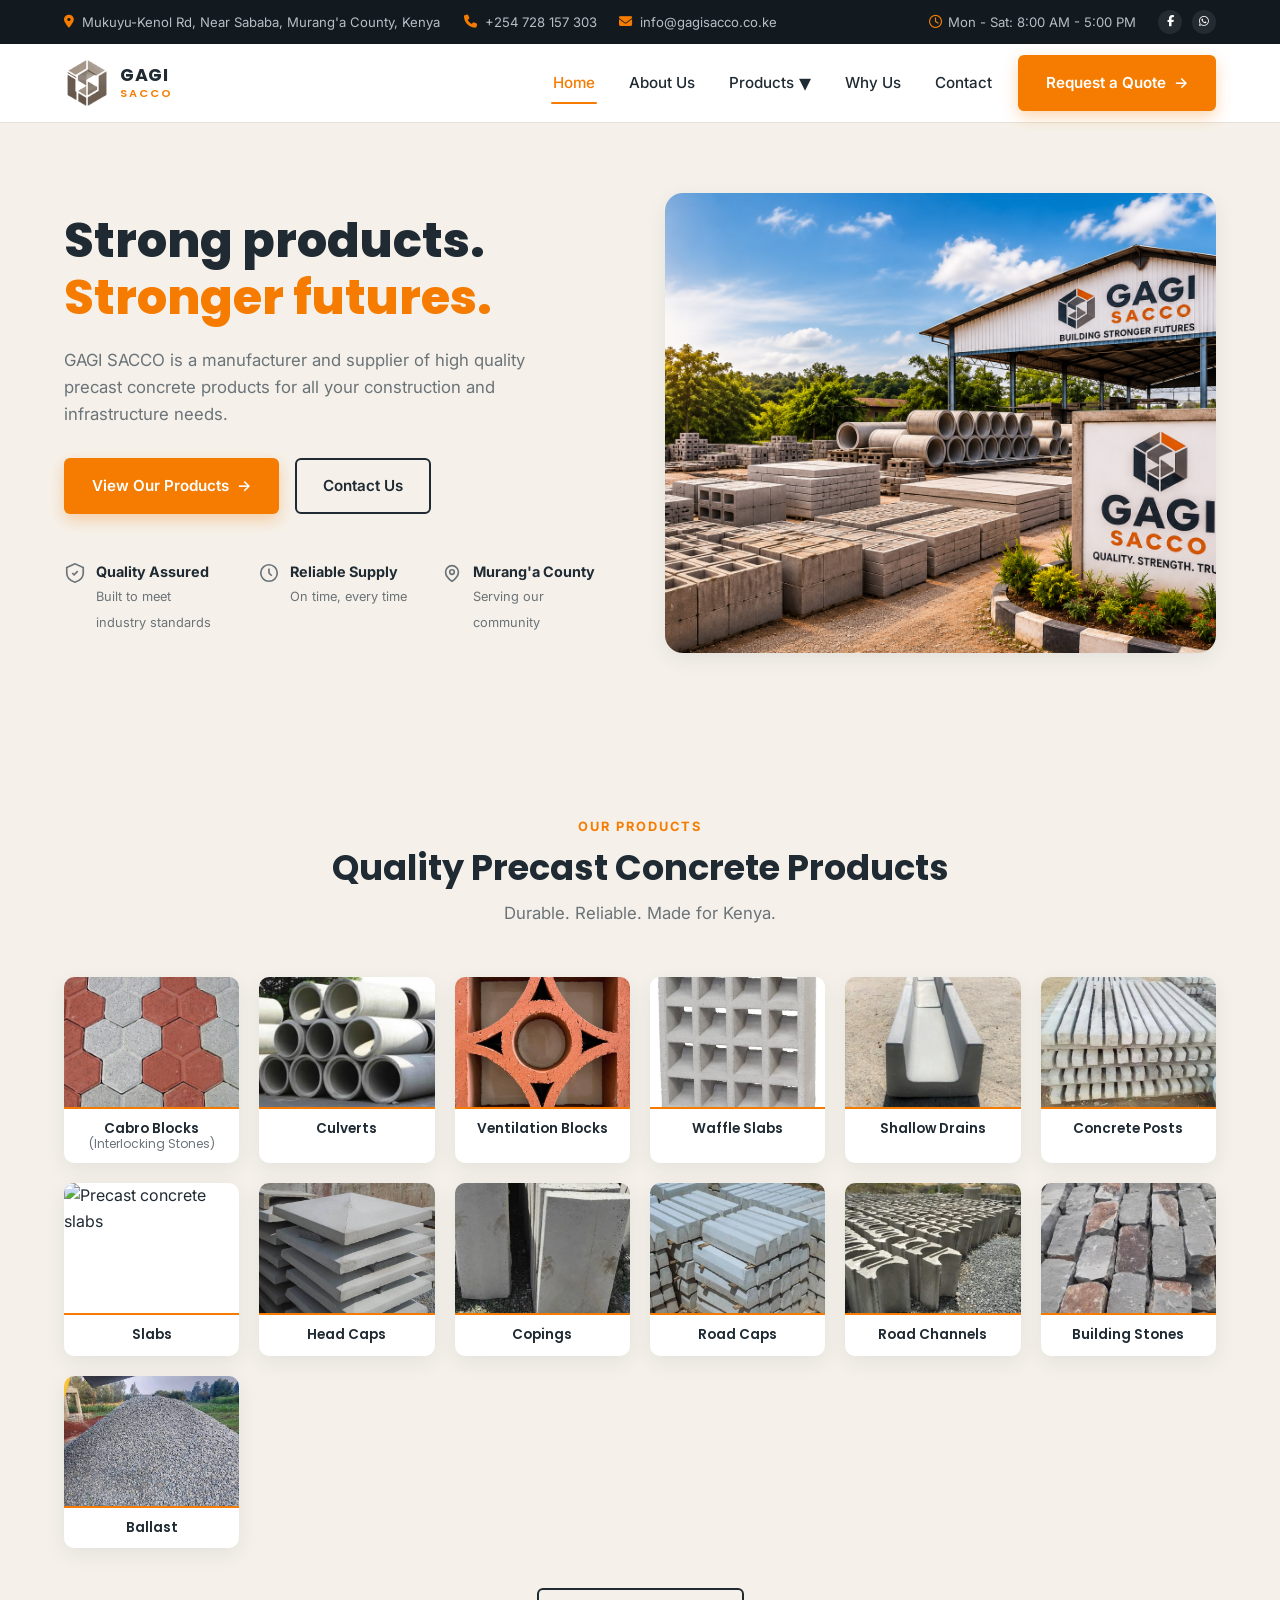
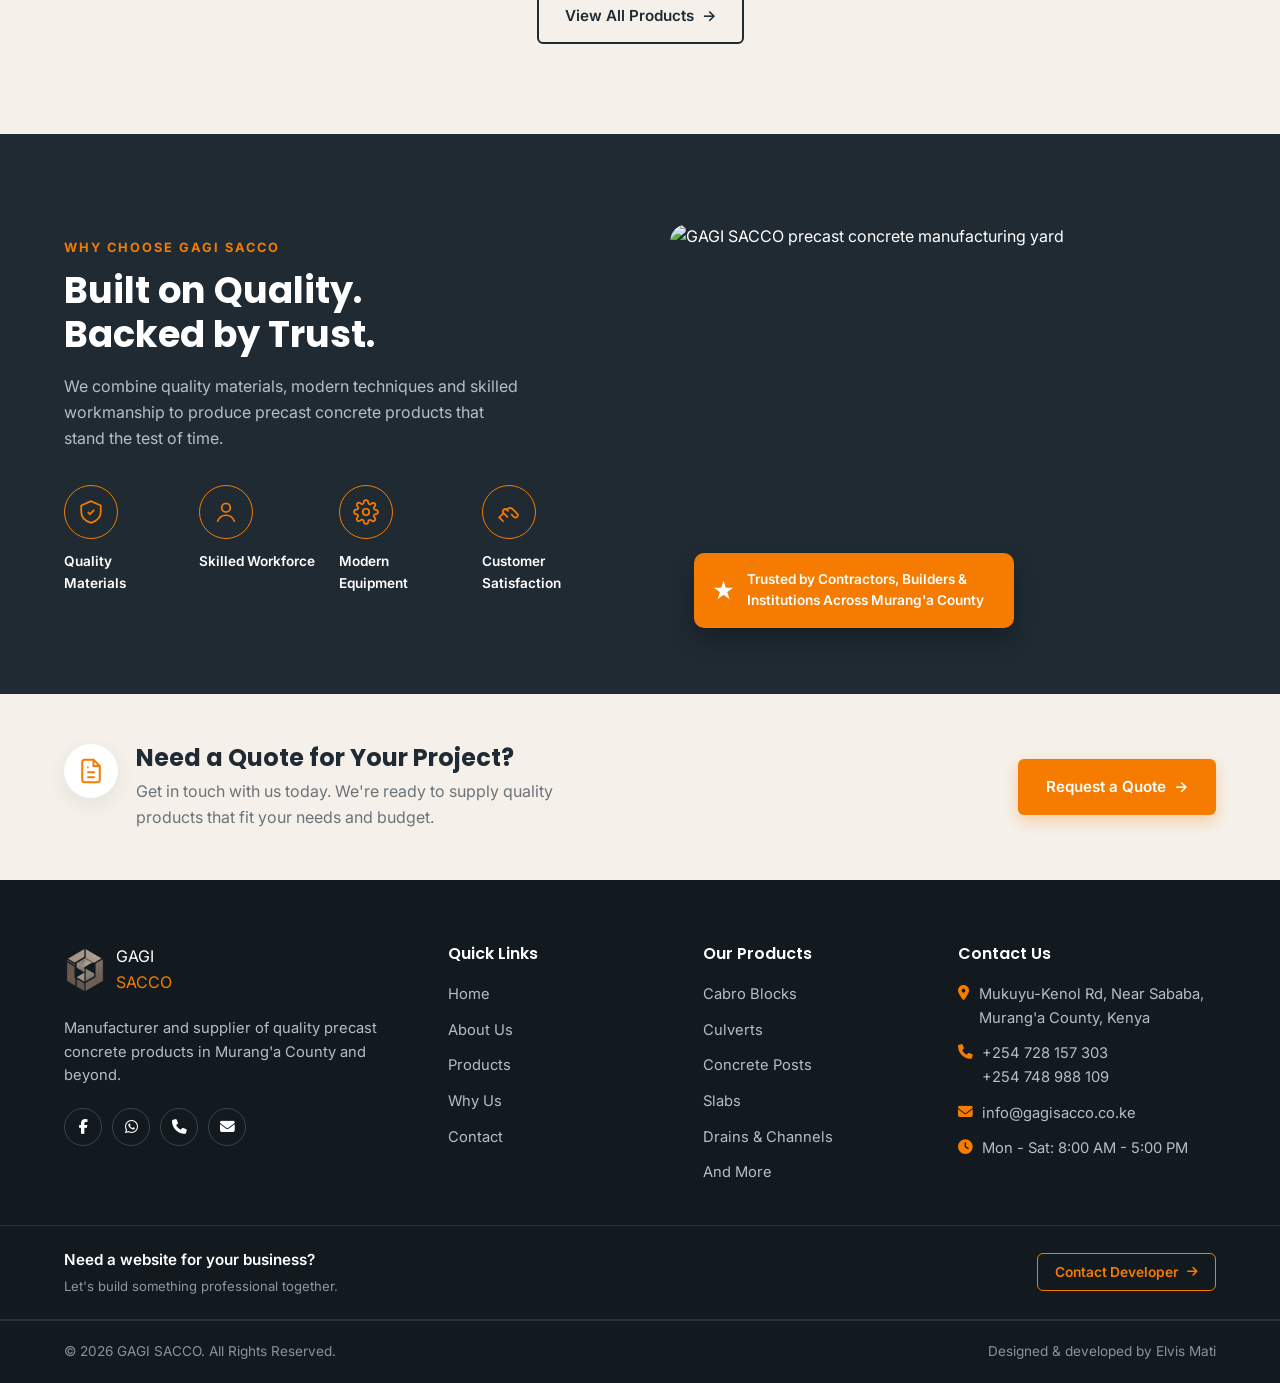
==== index.html @ 9ad400ec "feat: finalize GAGI SACCO website for presentation" ====
<!DOCTYPE html>
<html lang="en">
<head>
  <meta charset="UTF-8">
  <meta name="viewport" content="width=device-width, initial-scale=1.0">
  <title>GAGI SACCO | Quality Precast Concrete Products in Murang'a County</title>
  <meta name="description" content="GAGI SACCO is a manufacturer and supplier of high quality precast concrete products for all your construction and infrastructure needs.">

  <!-- Google Fonts: Poppins for headings, Inter for body text -->
  <link rel="preconnect" href="https://fonts.googleapis.com">
  <link href="https://fonts.googleapis.com/css2?family=Poppins:wght@500;600;700;800&family=Inter:wght@400;500;600;700&display=swap" rel="stylesheet">

  <!-- Font Awesome for social/contact icons -->
  <link rel="stylesheet" href="https://cdnjs.cloudflare.com/ajax/libs/font-awesome/6.5.1/css/all.min.css">

  <!-- Stylesheets: shared/global first, then page-specific, then responsive overrides last -->
  <link rel="stylesheet" href="css/style.css">
  <link rel="stylesheet" href="css/top-utility-bar.css">
  <link rel="stylesheet" href="css/home.css">
  <link rel="stylesheet" href="css/footer.css">
  <link rel="stylesheet" href="css/responsive.css">
</head>
<body>

  <!-- ============ TOP UTILITY BAR ============ -->
  <div class="top-bar">
    <div class="container top-bar-inner">

      <!-- FIXED LOCATION -->
      <div class="top-bar-location">
        <i class="fa-solid fa-location-dot" aria-hidden="true"></i>
        <span>Mukuyu-Kenol Rd, Near Sababa, Murang'a County, Kenya</span>
      </div>

      <!-- MOVING CONTENT -->
      <div class="top-bar-marquee">

        <div class="top-bar-marquee-content">

          <!-- Phone -->
          <div class="top-bar-phone">
            <i class="fa-solid fa-phone" aria-hidden="true"></i>
            <span>+254 728 157 303</span>
          </div>

          <!-- Email -->
          <div class="top-bar-email">
            <i class="fa-solid fa-envelope" aria-hidden="true"></i>
            <span>info@gagisacco.co.ke</span>
          </div>

          <!-- Business Hours -->
          <div class="top-bar-hours">
            <i class="fa-regular fa-clock" aria-hidden="true"></i>
            <span>Mon - Sat: 8:00 AM - 5:00 PM</span>
          </div>

          <!-- Social Icons -->
          <ul class="top-bar-social">

            <!-- Facebook -->
            <li>
              <a
                href="#"
                aria-label="Facebook"
              >
                <i class="fa-brands fa-facebook-f"></i>
              </a>
            </li>

            <!-- WhatsApp -->
            <li>
              <a
                href="https://wa.me/254728157303?text=Hello%20GAGI%20SACCO%2C%20I%20would%20like%20to%20make%20an%20inquiry%20about%20your%20precast%20concrete%20products."
                target="_blank"
                rel="noopener noreferrer"
                aria-label="WhatsApp"
              >
                <i class="fa-brands fa-whatsapp"></i>
              </a>
            </li>

          </ul>

        </div>

      </div>

    </div>
  </div>
  <!-- ============ HEADER / NAVIGATION ============ -->
  <header class="site-header">
    <div class="container header-inner">

      <!-- Logo -->
      <a href="index.html" class="logo">
        <img src="assets/logos/logonobg.png" alt="GAGI SACCO">
        <span class="logo-text">GAGI<br><span>SACCO</span></span>
      </a>

      <!-- Main nav -->
      <nav class="main-nav" id="main-nav">
        <ul>
          <li>
            <a href="index.html" class="active">Home</a>
          </li>

          <li>
            <a href="about.html">About Us</a>
          </li>

          <li class="has-dropdown">
            <a href="products.html">
              Products
              <span class="caret" aria-hidden="true">&#9662;</span>
            </a>

            <ul class="dropdown">
              <li>
                <a href="products.html#cabro">Cabro Blocks</a>
              </li>

              <li>
                <a href="products.html#culverts">Culverts</a>
              </li>

              <li>
                <a href="products.html#waffle-slabs">Waffle Slabs</a>
              </li>

              <li>
                <a href="products.html#slabs">Slabs</a>
              </li>

              <li class="dropdown-all">
                <a href="products.html">View All Products <span>→</span></a>
              </li>
            </ul>

          </li>

          <li>
            <a href="why-us.html">Why Us</a>
          </li>

          <li>
            <a href="contact.html">Contact</a>
          </li>
        </ul>
      </nav>

      <!-- Header CTA -->
      <a href="quote.html" class="btn btn-primary header-cta">
        Request a Quote
        <span aria-hidden="true">&rarr;</span>
      </a>

      <!-- Mobile hamburger toggle -->
      <button
        class="nav-toggle"
        id="nav-toggle"
        aria-label="Toggle navigation menu"
        aria-expanded="false"
        aria-controls="main-nav"
      >
        <span></span>
        <span></span>
        <span></span>
      </button>

    </div>
  </header>

  <main>

    <!-- ============ HERO SECTION ============ -->
    <section class="hero">
      <div class="container hero-inner">
        <div class="hero-content">
          <h1>Strong products.<br><span class="text-accent">Stronger futures.</span></h1>
          <p class="hero-text">GAGI SACCO is a manufacturer and supplier of high quality precast concrete products for all your construction and infrastructure needs.</p>

          <div class="hero-buttons">
            <a href="products.html" class="btn btn-primary">View Our Products <span aria-hidden="true">&rarr;</span></a>
            <a href="contact.html" class="btn btn-outline">Contact Us</a>
          </div>

          <ul class="hero-features">
            <li>
              <span class="hero-feature-icon" aria-hidden="true">
                <svg width="22" height="22" viewBox="0 0 24 24" fill="none" stroke="currentColor" stroke-width="1.8"><path d="M12 2 3 6v6c0 5 4 8.5 9 10 5-1.5 9-5 9-10V6l-9-4Z"/><path d="m9 12 2 2 4-4"/></svg>
              </span>
              <div>
                <strong>Quality Assured</strong>
                <span>Built to meet industry standards</span>
              </div>
            </li>
            <li>
              <span class="hero-feature-icon" aria-hidden="true">
                <svg width="22" height="22" viewBox="0 0 24 24" fill="none" stroke="currentColor" stroke-width="1.8"><circle cx="12" cy="12" r="9"/><path d="M12 7v5l3 3"/></svg>
              </span>
              <div>
                <strong>Reliable Supply</strong>
                <span>On time, every time</span>
              </div>
            </li>
            <li>
              <span class="hero-feature-icon" aria-hidden="true">
                <svg width="22" height="22" viewBox="0 0 24 24" fill="none" stroke="currentColor" stroke-width="1.8"><path d="M12 21s-7-4.35-7-10a7 7 0 0 1 14 0c0 5.65-7 10-7 10Z"/><circle cx="12" cy="11" r="2.5"/></svg>
              </span>
              <div>
                <strong>Murang'a County</strong>
                <span>Serving our community</span>
              </div>
            </li>
          </ul>
        </div>

        <div class="hero-media">
          <img src="assets/images/gagi banner.png" alt="Stacked precast concrete blocks at GAGI SACCO yard" loading="eager">
        </div>
      </div>
    </section>

    <!-- ============ PRODUCTS SECTION ============ -->
    <section class="products-section">
      <div class="container">
        <div class="section-heading">
          <span class="eyebrow">Our Products</span>
          <h2>Quality Precast Concrete Products</h2>
          <p>Durable. Reliable. Made for Kenya.</p>
        </div>

        <div class="products-grid">
          <!-- Each product card: image + name. Repeated markup pattern for easy reuse/editing. -->
          <article class="product-card" id="cabro">
            <img src="assets/images/products/cabro blocks.jpg" alt="Cabro blocks / interlocking paving stones">
            <h3>Cabro Blocks <span>(Interlocking Stones)</span></h3>
          </article>
          <article class="product-card" id="culverts">
            <img src="assets/images/products/culvert.jpg" alt="Concrete culvert pipes">
            <h3>Culverts</h3>
          </article>
          <article class="product-card">
            <img src="assets/images/products/ventilation blocks.jpg" alt="Concrete ventilation blocks">
            <h3>Ventilation Blocks</h3>
          </article>
          <article class="product-card">
            <img src="assets/images/products/waffle slabs.jpg" alt="Precast concrete waffle slabs">
            <h3>Waffle Slabs</h3>
          </article>
          <article class="product-card">
            <img src="assets/images/products/shallow drains.jpg" alt="Precast concrete shallow drains">
            <h3>Shallow Drains</h3>
          </article>
          <article class="product-card">
            <img src="assets/images/products/concrete posts.jpg" alt="Precast concrete fence posts">
            <h3>Concrete Posts</h3>
          </article>
          <article class="product-card" id="slabs">
            <img src="assets/images/products/images.jfif" alt="Precast concrete slabs">
            <h3>Slabs</h3>
          </article>
          <article class="product-card">
            <img src="assets/images/products/head caps.png" alt="Concrete culvert head caps">
            <h3>Head Caps</h3>
          </article>
          <article class="product-card">
            <img src="assets/images/products/copings.png" alt="Precast concrete copings">
            <h3>Copings</h3>
          </article>
          <article class="product-card">
            <img src="assets/images/products/road kerbs.png" alt="Precast concrete road caps">
            <h3>Road Caps</h3>
          </article>
          <article class="product-card">
            <img src="assets/images/products/road channels.png" alt="Precast concrete road channels">
            <h3>Road Channels</h3>
          </article>
          <article class="product-card">
            <img src="assets/images/products/building stones.png" alt="Stacked building stones">
            <h3>Building Stones</h3>
          </article>
          <article class="product-card">
            <img src="assets/images/products/ballast.png" alt="Pile of crushed stone ballast">
            <h3>Ballast</h3>
          </article>
        </div>

        <div class="section-cta">
          <a href="products.html" class="btn btn-outline">View All Products <span aria-hidden="true">&rarr;</span></a>
        </div>
      </div>
    </section>

    <!-- ============ WHY CHOOSE US SECTION (dark) ============ -->
    <section class="why-section">
      <div class="container why-inner">
        <div class="why-content">
          <span class="eyebrow eyebrow-light">Why Choose GAGI SACCO</span>
          <h2>Built on Quality.<br>Backed by Trust.</h2>
          <p>We combine quality materials, modern techniques and skilled workmanship to produce precast concrete products that stand the test of time.</p>

          <ul class="why-features">
            <li>
              <span class="why-icon" aria-hidden="true">
                <svg width="26" height="26" viewBox="0 0 24 24" fill="none" stroke="currentColor" stroke-width="1.6"><path d="M12 2 3 6v6c0 5 4 8.5 9 10 5-1.5 9-5 9-10V6l-9-4Z"/><path d="m9 12 2 2 4-4"/></svg>
              </span>
              <span>Quality Materials</span>
            </li>
            <li>
              <span class="why-icon" aria-hidden="true">
                <svg width="26" height="26" viewBox="0 0 24 24" fill="none" stroke="currentColor" stroke-width="1.6"><circle cx="12" cy="8" r="4"/><path d="M4 21c1.5-4 5-6 8-6s6.5 2 8 6"/></svg>
              </span>
              <span>Skilled Workforce</span>
            </li>
            <li>
              <span class="why-icon" aria-hidden="true">
                <svg width="26" height="26" viewBox="0 0 24 24" fill="none" stroke="currentColor" stroke-width="1.6"><circle cx="12" cy="12" r="3"/><path d="M19.4 15a1.7 1.7 0 0 0 .3 1.9l.1.1a2 2 0 1 1-2.8 2.8l-.1-.1a1.7 1.7 0 0 0-1.9-.3 1.7 1.7 0 0 0-1 1.6V21a2 2 0 1 1-4 0v-.2a1.7 1.7 0 0 0-1-1.5 1.7 1.7 0 0 0-1.9.3l-.1.1a2 2 0 1 1-2.8-2.8l.1-.1a1.7 1.7 0 0 0 .3-1.9 1.7 1.7 0 0 0-1.6-1H3a2 2 0 1 1 0-4h.2a1.7 1.7 0 0 0 1.5-1 1.7 1.7 0 0 0-.3-1.9l-.1-.1a2 2 0 1 1 2.8-2.8l.1.1a1.7 1.7 0 0 0 1.9.3H9a1.7 1.7 0 0 0 1-1.6V3a2 2 0 1 1 4 0v.2a1.7 1.7 0 0 0 1 1.5 1.7 1.7 0 0 0 1.9-.3l.1-.1a2 2 0 1 1 2.8 2.8l-.1.1a1.7 1.7 0 0 0-.3 1.9V9a1.7 1.7 0 0 0 1.6 1H21a2 2 0 1 1 0 4h-.2a1.7 1.7 0 0 0-1.5 1Z"/></svg>
              </span>
              <span>Modern Equipment</span>
            </li>
            <li>
              <span class="why-icon" aria-hidden="true">
                <svg width="26" height="26" viewBox="0 0 24 24" fill="none" stroke="currentColor" stroke-width="1.6"><path d="m11 17-4-4a2 2 0 0 1 3-3l1.5 1.5"/><path d="m14 14 2.5 2.5a2 2 0 1 0 3-3L15 9a3 3 0 0 0-4 0l-1 1"/><path d="M7 21 3 17l4-4"/></svg>
              </span>
              <span>Customer Satisfaction</span>
            </li>
          </ul>
        </div>

        <div class="why-media">
          <img src="https://images.unsplash.com/photo-1541976590-713941681591?w=800&q=80" alt="GAGI SACCO precast concrete manufacturing yard">
          <div class="why-badge">
            <span class="why-badge-star" aria-hidden="true">&#9733;</span>
            <span>Trusted by Contractors, Builders &amp; Institutions Across Murang'a County</span>
          </div>
        </div>
      </div>
    </section>

    <!-- ============ QUOTE CTA BANNER ============ -->
    <section class="cta-banner">
      <div class="container cta-inner">
        <div class="cta-text">
          <span class="cta-icon" aria-hidden="true">
            <svg width="30" height="30" viewBox="0 0 24 24" fill="none" stroke="currentColor" stroke-width="1.6"><path d="M14 3H7a2 2 0 0 0-2 2v14a2 2 0 0 0 2 2h10a2 2 0 0 0 2-2V8Z"/><path d="M14 3v5h5"/><path d="M9 13h6M9 17h6M9 9h1"/></svg>
          </span>
          <div>
            <h2>Need a Quote for Your Project?</h2>
            <p>Get in touch with us today. We're ready to supply quality products that fit your needs and budget.</p>
          </div>
        </div>
        <a href="quote.html" class="btn btn-primary">Request a Quote <span aria-hidden="true">&rarr;</span></a>
      </div>
    </section>

  </main>

  <!-- ============ FOOTER ============ -->
  <footer class="site-footer">
    <div class="container footer-grid">

      <!-- Footer About -->
      <div class="footer-col footer-about">

        <a href="index.html" class="logo logo-footer">
          <img
            src="assets/logos/logonobg.png"
            alt="GAGI SACCO Logo"
            class="footer-logo-icon"
          >

          <span class="logo-text logo-text-light">
            GAGI<br>
            <span>SACCO</span>
          </span>
        </a>

        <p>
          Manufacturer and supplier of quality precast concrete products
          in Murang'a County and beyond.
        </p>

        <ul class="social-links">
          <li>
            <a
              href="#"
              aria-label="Facebook"
            >
              <i class="fa-brands fa-facebook-f"></i>
            </a>
          </li>

          <li>
            <a
              href="https://wa.me/254728157303?text=Hello%20GAGI%20SACCO%2C%20I%20would%20like%20to%20make%20an%20inquiry%20about%20your%20precast%20concrete%20products."
              target="_blank"
              rel="noopener noreferrer"
              aria-label="WhatsApp"
            >
              <i class="fa-brands fa-whatsapp"></i>
            </a>
          </li>

          <li>
            <a
              href="tel:+254728157303"
              aria-label="Phone"
            >
              <i class="fa-solid fa-phone"></i>
            </a>
          </li>

          <li>
            <a
              href="mailto:info@gagisacco.co.ke"
              aria-label="Email"
            >
              <i class="fa-solid fa-envelope"></i>
            </a>
          </li>
        </ul>
      </div>


      <!-- Quick Links -->
      <nav class="footer-col">
        <h4>Quick Links</h4>

        <ul>
          <li><a href="index.html">Home</a></li>
          <li><a href="about.html">About Us</a></li>
          <li><a href="products.html">Products</a></li>
          <li><a href="why-us.html">Why Us</a></li>
          <li><a href="contact.html">Contact</a></li>
        </ul>
      </nav>


      <!-- Products -->
      <nav class="footer-col">
        <h4>Our Products</h4>

        <ul>
          <li><a href="products.html#cabro">Cabro Blocks</a></li>
          <li><a href="products.html#culverts">Culverts</a></li>
          <li><a href="products.html">Concrete Posts</a></li>
          <li><a href="products.html#slabs">Slabs</a></li>
          <li><a href="products.html">Drains &amp; Channels</a></li>
          <li><a href="products.html">And More</a></li>
        </ul>
      </nav>


      <!-- Contact -->
      <div class="footer-col footer-contact">
        <h4>Contact Us</h4>

        <ul>
          <li>
            <i class="fa-solid fa-location-dot"></i>
            Mukuyu-Kenol Rd, Near Sababa, Murang'a County, Kenya
          </li>

          <li>
            <i class="fa-solid fa-phone"></i>
            <span>
              +254 728 157 303<br>
              +254 748 988 109
            </span>
          </li>

          <li>
            <i class="fa-solid fa-envelope"></i>
            info@gagisacco.co.ke
          </li>

          <li>
            <i class="fa-solid fa-clock"></i>
            Mon - Sat: 8:00 AM - 5:00 PM
          </li>
        </ul>
      </div>

    </div>


    <!-- Developer CTA -->
    <div class="developer-cta">
      <div class="container developer-cta-inner">

        <div class="developer-cta-text">
          <span class="developer-cta-label">
            Need a website for your business?
          </span>

          <span class="developer-cta-subtext">
            Let's build something professional together.
          </span>
        </div>

        <button
          type="button"
          class="developer-cta-button"
          id="developer-cta-button"
          aria-haspopup="dialog"
          aria-controls="developer-modal"
        >
          Contact Developer
          <i class="fa-solid fa-arrow-right" aria-hidden="true"></i>
        </button>

      </div>
    </div>


    <!-- Footer Bottom -->
    <div class="footer-bottom">
      <div class="container footer-bottom-inner">
        <p>
          &copy; 2026 GAGI SACCO. All Rights Reserved.
        </p>

        <p>
          Designed &amp; developed by Elvis Mati
        </p>
      </div>
    </div>

  </footer>


  <!-- ============ DEVELOPER CONTACT MODAL ============ -->
  <div
    class="developer-modal"
    id="developer-modal"
    role="dialog"
    aria-modal="true"
    aria-labelledby="developer-modal-title"
    hidden
  >
    <div class="developer-modal-overlay" data-modal-close></div>

    <div class="developer-modal-card">

      <button
        type="button"
        class="developer-modal-close"
        id="developer-modal-close"
        aria-label="Close developer contact options"
      >
        <i class="fa-solid fa-xmark"></i>
      </button>

      <div class="developer-modal-icon">
        <i class="fa-solid fa-code"></i>
      </div>

      <span class="eyebrow">Let's Work Together</span>

      <h2 id="developer-modal-title">
        Need a Website?
      </h2>

      <p>
        Get in touch with Elvis Mati to discuss your website,
        web development or digital project.
      </p>


      <div class="developer-contact-options">

        <!-- Call -->
        <a
          href="tel:+254700531854"
          class="developer-contact-option"
        >
          <span class="developer-option-icon">
            <i class="fa-solid fa-phone"></i>
          </span>

          <span class="developer-option-content">
            <strong>Call: +254 700 531 854</strong>
            <small>Speak directly with the developer</small>
          </span>

          <i class="fa-solid fa-chevron-right developer-option-arrow"></i>
        </a>


        <!-- WhatsApp -->
        <a
          href="https://wa.me/254700531854?text=Hello%20Elvis%2C%20I%20found%20your%20work%20through%20the%20GAGI%20SACCO%20website%20and%20I%20would%20like%20to%20discuss%20a%20website%20project."
          class="developer-contact-option"
          target="_blank"
          rel="noopener noreferrer"
        >
          <span class="developer-option-icon">
            <i class="fa-brands fa-whatsapp"></i>
          </span>

          <span class="developer-option-content">
            <strong>WhatsApp</strong>
            <small>Send a message on WhatsApp</small>
          </span>

          <i class="fa-solid fa-chevron-right developer-option-arrow"></i>
        </a>


        <!-- Pricing -->
        <a
          href="pricing.html"
          class="developer-contact-option"
        >
          <span class="developer-option-icon">
            <i class="fa-solid fa-tags"></i>
          </span>

          <span class="developer-option-content">
            <strong>View Website Pricing</strong>
            <small>Explore website packages and pricing</small>
          </span>

          <i class="fa-solid fa-chevron-right developer-option-arrow"></i>
        </a>

      </div>

    </div>
  </div>
  
  <!--shared js-->
  <script src="js/main.js"></script>
</body>
</html>
---- css/style.css ----
/* =========================================================
   GAGI SACCO — style.css
   Shared/global styles: resets, tokens, typography, buttons,
   header/nav. Loaded on every page.
========================================================= */

/* ---------- Design tokens ---------- */
:root {
  --color-orange: #F57C00;
  --color-orange-dark: #D96900;
  --color-dark: #1F2A33;
  --color-dark-2: #121A20;
  --color-grey: #6B7378;
  --color-grey-light: #F5F1EA;
  --color-bg: #FDFBF7;
  --color-white: #FFFFFF;
  --color-border: #E6E1D8;

  --font-heading: 'Poppins', sans-serif;
  --font-body: 'Inter', sans-serif;

  --container-width: 1200px;
  --radius-sm: 6px;
  --radius-md: 10px;
  --radius-lg: 18px;
  --shadow-card: 0 6px 20px rgba(31, 42, 51, 0.08);
  --transition: 0.25s ease;
}

/* ---------- Reset ---------- */
*, *::before, *::after { box-sizing: border-box; }
html { scroll-behavior: smooth; }
body {
  margin: 0;
  font-family: var(--font-body);
  color: var(--color-dark);
  background: var(--color-bg);
  line-height: 1.6;
  -webkit-font-smoothing: antialiased;
}
img { max-width: 100%; display: block; }
a { text-decoration: none; color: inherit; }
ul { list-style: none; margin: 0; padding: 0; }
h1, h2, h3, h4 { font-family: var(--font-heading); margin: 0; line-height: 1.2; }
p { margin: 0; }
button { font-family: inherit; cursor: pointer; }

.container {
  width: 100%;
  max-width: var(--container-width);
  margin: 0 auto;
  padding: 0 24px;
}

/* ---------- Buttons ---------- */
.btn {
  display: inline-flex;
  align-items: center;
  gap: 8px;
  padding: 14px 26px;
  border-radius: var(--radius-sm);
  font-weight: 600;
  font-size: 0.95rem;
  white-space: nowrap;
  transition: transform var(--transition), background var(--transition), color var(--transition), box-shadow var(--transition);
  border: 2px solid transparent;
}
.btn-primary {
  background: var(--color-orange);
  color: var(--color-white);
  box-shadow: 0 6px 16px rgba(245, 124, 0, 0.3);
}
.btn-primary:hover {
  background: var(--color-orange-dark);
  transform: translateY(-2px);
}
.btn-outline {
  background: transparent;
  border-color: var(--color-dark);
  color: var(--color-dark);
}
.btn-outline:hover {
  background: var(--color-dark);
  color: var(--color-white);
  transform: translateY(-2px);
}
/* Outline button on dark backgrounds needs a light border */
.btn-outline-light {
  background: transparent;
  border-color: var(--color-white);
  color: var(--color-white);
}
.btn-outline-light:hover {
  background: var(--color-white);
  color: var(--color-dark);
  transform: translateY(-2px);
}

/* ==========================================================================
   GAGI SACCO — HEADER & NAVIGATION
   Scoped only to the header
   ========================================================================== */

.site-header {
  position: sticky;
  top: 0;
  z-index: 1000;
  width: 100%;
  background: var(--color-white);
  border-bottom: 1px solid var(--color-border);
}

/* ---------- Header Layout ---------- */

.site-header .header-inner {
  display: flex;
  align-items: center;
  justify-content: space-between;
  gap: 24px;
  min-height: 78px;
  padding-top: 10px;
  padding-bottom: 10px;
}


/* ---------- Logo ---------- */

.site-header .logo {
  display: flex;
  align-items: center;
  gap: 10px;
  flex-shrink: 0;
  text-decoration: none;
}

.site-header .logo img {
  display: block;
  width: 46px;
  height: 46px;
  object-fit: contain;
  flex-shrink: 0;
}

.site-header .logo-text {
  font-family: var(--font-heading);
  font-weight: 700;
  font-size: 1.1rem;
  line-height: 1;
  color: var(--color-dark);
  letter-spacing: 0.5px;
}

.site-header .logo-text span {
  display: block;
  margin-top: 3px;
  font-size: 0.7rem;
  font-weight: 600;
  color: var(--color-orange);
  letter-spacing: 2px;
}


/* ==========================================================================
   MAIN NAVIGATION
   ========================================================================== */

.site-header .main-nav {
  margin-left: auto;
}

.site-header .main-nav > ul {
  display: flex;
  align-items: center;
  gap: 30px;
  margin: 0;
  padding: 0;
  list-style: none;
}

.site-header .main-nav li {
  position: relative;
  margin: 0;
  padding: 0;
  list-style: none;
}

.site-header .main-nav > ul > li > a {
  display: inline-flex;
  align-items: center;
  gap: 5px;
  position: relative;

  padding: 8px 2px;

  color: var(--color-dark);
  font-size: 0.95rem;
  font-weight: 500;
  line-height: 1.2;
  text-decoration: none;
  white-space: nowrap;

  transition: color 0.2s ease;
}

.site-header .main-nav > ul > li > a:hover,
.site-header .main-nav > ul > li > a.active {
  color: var(--color-orange);
}


/* ---------- Active Page Indicator ---------- */

.site-header .main-nav > ul > li > a.active::after {
  content: "";
  position: absolute;
  left: 0;
  right: 0;
  bottom: -4px;

  height: 2px;

  background: var(--color-orange);
  border-radius: 2px;
}


/* ==========================================================================
   PRODUCTS DROPDOWN
   ========================================================================== */

.site-header .has-dropdown {
  position: relative;
}

.site-header .caret {
  display: inline-block;
  font-size: 1.5rem;
  line-height: 1;
  transition: transform 0.2s ease;
}

.site-header .has-dropdown:hover .caret {
  transform: rotate(180deg);
}


/* Dropdown */

.site-header .dropdown {
  position: absolute;
  top: calc(100% + 12px);
  left: 50%;

  width: 220px;
  margin: 0;
  padding: 8px;

  background: var(--color-white);
  border: 1px solid var(--color-border);
  border-top: 3px solid var(--color-orange);
  border-radius: 0 0 var(--radius-md) var(--radius-md);

  box-shadow: var(--shadow-card);

  list-style: none;

  opacity: 0;
  visibility: hidden;
  pointer-events: none;

  transform: translate(-50%, 8px);

  transition:
    opacity 0.2s ease,
    visibility 0.2s ease,
    transform 0.2s ease;
}


/* Small invisible bridge between Products and dropdown */

.site-header .dropdown::before {
  content: "";
  position: absolute;
  top: -14px;
  left: 0;
  width: 100%;
  height: 14px;
}


/* Show dropdown */

.site-header .has-dropdown:hover > .dropdown,
.site-header .has-dropdown:focus-within > .dropdown {
  opacity: 1;
  visibility: visible;
  pointer-events: auto;
  transform: translate(-50%, 0);
}


/* Dropdown links */

.site-header .dropdown li a {
  display: flex;
  align-items: center;
  justify-content: space-between;

  width: 100%;
  box-sizing: border-box;

  padding: 10px 12px;

  color: var(--color-dark);
  font-size: 0.88rem;
  font-weight: 500;
  line-height: 1.3;
  text-decoration: none;

  border-radius: var(--radius-sm);

  transition:
    color 0.2s ease,
    background-color 0.2s ease;
}

.site-header .dropdown li a:hover {
  color: var(--color-orange);
  background: var(--color-grey-light);
}


/* View All Products */

.site-header .dropdown .dropdown-all {
  margin-top: 5px;
  padding-top: 5px;
  border-top: 1px solid var(--color-border);
}

.site-header .dropdown .dropdown-all a {
  color: var(--color-orange);
  font-weight: 700;
}


/* ==========================================================================
   HEADER CTA
   ========================================================================== */

.site-header .header-cta {
  flex-shrink: 0;
  white-space: nowrap;
}


/* ==========================================================================
   MOBILE NAV TOGGLE
   ========================================================================== */

.site-header .nav-toggle {
  display: none;

  width: 42px;
  height: 42px;
  padding: 0;

  align-items: center;
  justify-content: center;
  flex-direction: column;
  gap: 5px;

  background: transparent;
  border: 1px solid var(--color-border);
  border-radius: var(--radius-sm);

  cursor: pointer;
}

.site-header .nav-toggle span {
  display: block;

  width: 20px;
  height: 2px;

  background: var(--color-dark);
  border-radius: 2px;

  transition:
    transform 0.2s ease,
    opacity 0.2s ease,
    background-color 0.2s ease;
}

.site-header .nav-toggle:hover {
  border-color: var(--color-orange);
}

.site-header .nav-toggle:hover span {
  background: var(--color-orange);
}


/* Hamburger → X */

.site-header .nav-toggle.open span:nth-child(1) {
  transform: translateY(7px) rotate(45deg);
}

.site-header .nav-toggle.open span:nth-child(2) {
  opacity: 0;
}

.site-header .nav-toggle.open span:nth-child(3) {
  transform: translateY(-7px) rotate(-45deg);
}


/* ==========================================================================
   TABLET
   ========================================================================== */

@media (max-width: 1050px) {

  .site-header .header-inner {
    gap: 18px;
  }

  .site-header .main-nav > ul {
    gap: 20px;
  }

  .site-header .main-nav > ul > li > a {
    font-size: 0.9rem;
  }

  .site-header .header-cta {
    padding-left: 16px;
    padding-right: 16px;
  }
}


/* ==========================================================================
   MOBILE
   ========================================================================== */

@media (max-width: 768px) {

  .site-header .header-inner {
    min-height: 70px;
    gap: 12px;
  }


  /* Logo */

  .site-header .logo img {
    width: 42px;
    height: 42px;
  }

  .site-header .logo-text {
    font-size: 1rem;
  }

  .site-header .logo-text span {
    font-size: 0.65rem;
  }


  /* Hide desktop CTA */

  .site-header .header-cta {
    display: none;
  }


  /* Show hamburger */

  .site-header .nav-toggle {
    display: flex;
    flex-shrink: 0;
  }


  /* Mobile navigation panel */

  .site-header .main-nav {
    position: absolute;
    top: 100%;
    left: 0;
    right: 0;

    width: 100%;

    margin: 0;

    background: var(--color-white);
    border-bottom: 1px solid var(--color-border);

    box-shadow: 0 10px 25px rgba(48, 52, 59, 0.08);

    /* Hidden until JS opens it */
    display: none;
  }


  /* Your navigation JS should add this class */

  .site-header .main-nav.open {
    display: block;
  }


  /* Main mobile list */

  .site-header .main-nav > ul {
    display: flex;
    flex-direction: column;
    align-items: stretch;
    gap: 0;

    width: 100%;
    padding: 10px 20px 18px;
  }


  .site-header .main-nav > ul > li {
    width: 100%;
  }


  .site-header .main-nav > ul > li > a {
    display: flex;
    align-items: center;
    justify-content: space-between;

    width: 100%;
    box-sizing: border-box;

    padding: 13px 4px;

    font-size: 0.95rem;

    border-bottom: 1px solid var(--color-border);
  }


  /* Remove desktop active underline */

  .site-header .main-nav > ul > li > a.active::after {
    display: none;
  }


  /* Active mobile item */

  .site-header .main-nav > ul > li > a.active {
    color: var(--color-orange);
  }


  /* Products dropdown on mobile */

  .site-header .dropdown {
    position: static;

    width: 100%;
    box-sizing: border-box;

    margin: 0;
    padding: 4px 0 8px;

    background: var(--color-grey-light);

    border: none;
    border-left: 2px solid var(--color-orange);
    border-radius: 0;

    box-shadow: none;

    opacity: 1;
    visibility: visible;
    pointer-events: auto;

    transform: none;

    display: none;
  }


  /*
   * Allows the Products submenu to appear when the user
   * focuses/interacts with Products.
   */
  .site-header .has-dropdown:hover > .dropdown,
  .site-header .has-dropdown:focus-within > .dropdown {
    display: block;
  }


  .site-header .dropdown::before {
    display: none;
  }


  .site-header .dropdown li a {
    padding: 10px 14px;

    font-size: 0.87rem;

    border-radius: 0;
  }


  .site-header .dropdown .dropdown-all {
    margin-top: 4px;
    padding-top: 4px;
  }
}


/* ==========================================================================
   SMALL MOBILE
========================================================================== */

@media (max-width: 480px) {

  .site-header .header-inner {
    min-height: 64px;
  }

  .site-header .logo {
    gap: 8px;
  }

  .site-header .logo img {
    width: 38px;
    height: 38px;
  }

  .site-header .logo-text {
    font-size: 0.95rem;
  }

  .site-header .logo-text span {
    font-size: 0.6rem;
    letter-spacing: 1.5px;
  }

  .site-header .main-nav > ul {
    padding-left: 16px;
    padding-right: 16px;
  }
}
/* ---------- Shared section heading style ---------- */
.eyebrow {
  display: inline-block;
  color: var(--color-orange);
  font-weight: 700;
  font-size: 0.8rem;
  letter-spacing: 2px;
  text-transform: uppercase;
  margin-bottom: 10px;
}
.eyebrow-light { color: var(--color-orange); }

.section-heading {
  text-align: center;
  max-width: 620px;
  margin: 0 auto 50px;
}
.section-heading h2 {
  font-size: 2.2rem;
  font-weight: 700;
  margin-bottom: 10px;
}
.section-heading p {
  color: var(--color-grey);
  font-size: 1.05rem;
}
.section-cta { text-align: center; margin-top: 40px; }

/* ---------- Shared quote CTA banner (reused across pages) ---------- */
.cta-banner {
  background: var(--color-grey-light);
  padding: 50px 0;
}
.cta-inner {
  display: flex;
  align-items: center;
  justify-content: space-between;
  gap: 30px;
}
.cta-text {
  display: flex;
  align-items: flex-start;
  gap: 18px;
}
.cta-icon {
  width: 54px;
  height: 54px;
  border-radius: 50%;
  background: var(--color-white);
  color: var(--color-orange);
  display: flex;
  align-items: center;
  justify-content: center;
  flex-shrink: 0;
  box-shadow: var(--shadow-card);
}
.cta-text h2 { font-size: 1.5rem; font-weight: 700; margin-bottom: 6px; }
.cta-text p { color: var(--color-grey); max-width: 480px; }

/* Dark variant of the CTA banner, used on About page */
.cta-banner-dark {
  background: var(--color-dark);
}
.cta-banner-dark .cta-text h2 { color: var(--color-white); }
.cta-banner-dark .cta-text p { color: #B7BEC4; }
.cta-banner-dark .cta-icon { background: rgba(255,255,255,0.08); color: var(--color-orange); box-shadow: none; }
---- css/top-utility-bar.css ----
/* ==========================================================================
   TOP UTILITY BAR
   ========================================================================== */

.top-bar {
  background: var(--color-dark-2);
  color: #B7BEC4;
  font-size: 0.82rem;
}

.top-bar-inner {
  display: flex;
  align-items: center;
  padding: 10px 24px;
  gap: 0;
}


/* ==========================================================================
   LOCATION — FIXED
   ========================================================================== */

.top-bar-location {
  display: flex;
  align-items: center;
  gap: 8px;
  margin: 0;
  padding: 0;
  white-space: nowrap;
  flex-shrink: 0;
}

.top-bar-location i {
  color: var(--color-orange);
  flex-shrink: 0;
}


/* ==========================================================================
   RIGHT CONTENT — DESKTOP
   ========================================================================== */

.top-bar-marquee {
  display: flex;
  align-items: center;
  flex: 1;
  margin-left: 24px;
  overflow: hidden;
}


/*
 * IMPORTANT:
 * No animation or marquee is applied here.
 * Everything remains static on desktop.
 */

.top-bar-marquee-content {
  display: flex;
  align-items: center;
  width: 100%;
  gap: 22px;
}


/* ==========================================================================
   PHONE
   ========================================================================== */

.top-bar-phone {
  display: flex;
  align-items: center;
  gap: 8px;
  white-space: nowrap;
  flex-shrink: 0;
}

.top-bar-phone i {
  color: var(--color-orange);
}


/* ==========================================================================
   EMAIL
   ========================================================================== */

.top-bar-email {
  display: flex;
  align-items: center;
  gap: 8px;
  white-space: nowrap;
  flex-shrink: 0;
}

.top-bar-email i {
  color: var(--color-orange);
}


/* ==========================================================================
   BUSINESS HOURS
   ========================================================================== */

.top-bar-hours {
  display: flex;
  align-items: center;
  white-space: nowrap;

  /* Push hours toward the right */
  margin-left: auto;
}

.top-bar-hours i {
  color: var(--color-orange);
  margin-right: 6px;
}


/* ==========================================================================
   SOCIAL ICONS
   ========================================================================== */

.top-bar-social {
  display: flex;
  align-items: center;
  gap: 10px;
  margin: 0;
  padding: 0;
  flex-shrink: 0;
}

.top-bar-social li {
  display: flex;
  align-items: center;
  justify-content: center;
  margin: 0;
  padding: 0;
}

.top-bar-social a {
  width: 24px;
  height: 24px;

  padding: 0;
  margin: 0;

  border-radius: 50%;
  background: rgba(255, 255, 255, 0.08);

  display: flex;
  align-items: center;
  justify-content: center;

  color: var(--color-white);
  font-size: 0.7rem;
  line-height: 1;

  transition:
    background var(--transition),
    color var(--transition);
}


/* Precisely center Font Awesome icons */

.top-bar-social a i {
  display: flex;
  align-items: center;
  justify-content: center;

  width: 1em;
  height: 1em;

  margin: 0;
  padding: 0;

  line-height: 1;
}


/* Hover */

.top-bar-social a:hover {
  background: var(--color-orange);
  color: #FFFFFF;
}

.top-bar-social a:hover i {
  color: #FFFFFF !important;
}
---- css/home.css ----
/* =========================================================
   GAGI SACCO — home.css
   Homepage-specific sections: hero, products grid,
   why-choose-us, quote CTA banner.
========================================================= */

/* ---------- Hero ---------- */
.hero {
  background: var(--color-grey-light);
  overflow: hidden;
}
.hero-inner {
  display: grid;
  grid-template-columns: 1fr 1fr;
  align-items: center;
  gap: 50px;
  padding-top: 70px;
  padding-bottom: 70px;
}
.hero-content h1 {
  font-size: 3rem;
  font-weight: 800;
  color: var(--color-dark);
  margin-bottom: 20px;
}
.text-accent { color: var(--color-orange); }
.hero-text {
  color: var(--color-grey);
  font-size: 1.05rem;
  max-width: 480px;
  margin-bottom: 30px;
}
.hero-buttons {
  display: flex;
  gap: 16px;
  margin-bottom: 46px;
}
.hero-features {
  display: flex;
  gap: 34px;
}
.hero-features li {
  display: flex;
  align-items: flex-start;
  gap: 10px;
  max-width: 160px;
}
.hero-feature-icon {
  color: var(--color-orange);
  flex-shrink: 0;
  margin-top: 2px;
}
.hero-features strong {
  display: block;
  font-size: 0.9rem;
  font-weight: 700;
  color: var(--color-dark);
}
.hero-features span {
  font-size: 0.8rem;
  color: var(--color-grey);
}
.hero-media img {
  border-radius: var(--radius-lg);
  box-shadow: var(--shadow-card);
  width: 100%;
  height: 460px;
  object-fit: cover;
}

/* ---------- Products grid ---------- */
.products-section {
  padding: 90px 0;
  background: var(--color-grey-light);
}
.products-grid {
  display: grid;
  grid-template-columns: repeat(6, 1fr);
  gap: 20px;
}
.product-card {
  background: var(--color-white);
  border-radius: var(--radius-md);
  overflow: hidden;
  box-shadow: var(--shadow-card);
  transition: transform var(--transition), box-shadow var(--transition);
}
.product-card:hover {
  transform: translateY(-6px);
  box-shadow: 0 14px 30px rgba(31, 42, 51, 0.14);
}
.product-card img {
  width: 100%;
  height: 130px;
  object-fit: cover;
}
.product-card h3 {
  font-size: 0.85rem;
  font-weight: 600;
  text-align: center;
  padding: 12px 8px;
  border-top: 2px solid var(--color-orange);
}
.product-card h3 span {
  display: block;
  font-weight: 400;
  font-size: 0.75rem;
  color: var(--color-grey);
}

/* ---------- Why choose us (dark section) ---------- */
.why-section {
  background: var(--color-dark);
  color: var(--color-white);
  padding: 90px 0;
}
.why-inner {
  display: grid;
  grid-template-columns: 1fr 1fr;
  gap: 60px;
  align-items: center;
}
.why-content h2 {
  font-size: 2.3rem;
  font-weight: 700;
  margin-bottom: 18px;
}
.why-content p {
  color: #B7BEC4;
  max-width: 460px;
  margin-bottom: 34px;
}
.why-features {
  display: grid;
  grid-template-columns: repeat(4, auto);
  gap: 24px;
}
.why-features li {
  display: flex;
  flex-direction: column;
  align-items: flex-start;
  gap: 12px;
  font-size: 0.85rem;
  font-weight: 600;
}
.why-icon {
  width: 54px;
  height: 54px;
  border-radius: 50%;
  border: 1.5px solid var(--color-orange);
  color: var(--color-orange);
  display: flex;
  align-items: center;
  justify-content: center;
}
.why-media {
  position: relative;
}
.why-media img {
  border-radius: var(--radius-lg);
  width: 100%;
  height: 380px;
  object-fit: cover;
}
.why-badge {
  position: absolute;
  left: 24px;
  bottom: -24px;
  background: var(--color-orange);
  color: var(--color-white);
  border-radius: var(--radius-md);
  padding: 16px 18px;
  display: flex;
  align-items: center;
  gap: 12px;
  max-width: 320px;
  font-size: 0.85rem;
  font-weight: 600;
  box-shadow: 0 12px 24px rgba(0,0,0,0.25);
}
.why-badge-star { font-size: 1.4rem; flex-shrink: 0; }

/* ---------- Quote CTA banner ---------- */
.cta-banner {
  background: var(--color-grey-light);
  padding: 50px 0;
}
.cta-inner {
  display: flex;
  align-items: center;
  justify-content: space-between;
  gap: 30px;
}
.cta-text {
  display: flex;
  align-items: flex-start;
  gap: 18px;
}
.cta-icon {
  width: 54px;
  height: 54px;
  border-radius: 50%;
  background: var(--color-white);
  color: var(--color-orange);
  display: flex;
  align-items: center;
  justify-content: center;
  flex-shrink: 0;
  box-shadow: var(--shadow-card);
}
.cta-text h2 { font-size: 1.5rem; font-weight: 700; margin-bottom: 6px; }
.cta-text p { color: var(--color-grey); max-width: 480px; }
---- css/footer.css ----
/* ==========================================================================
   GAGI SACCO — FOOTER
   ========================================================================== */

.site-footer {
  background: var(--color-dark-2);
  color: #C7CCD1;
  padding-top: 64px;
}


/* ==========================================================================
   FOOTER GRID
   ========================================================================== */

.footer-grid {
  display: grid;
  grid-template-columns: 1.6fr 1fr 1fr 1.2fr;
  gap: 40px;
  padding-bottom: 40px;
}

.footer-col h4 {
  color: var(--color-white);
  font-size: 1rem;
  font-weight: 600;
  margin-bottom: 20px;
}

.footer-col ul {
  display: flex;
  flex-direction: column;
  gap: 12px;
}

.footer-col ul li a,
.footer-col ul li {
  font-size: 0.92rem;
  color: #B7BEC4;
  transition: color var(--transition);
  display: flex;
  align-items: flex-start;
  gap: 10px;
}

.footer-col ul li a:hover {
  color: var(--color-orange);
}

.footer-contact ul li i {
  color: var(--color-orange);
  margin-top: 3px;
  width: 14px;
}


/* ==========================================================================
   FOOTER ABOUT / LOGO
   ========================================================================== */

.footer-about p {
  font-size: 0.92rem;
  margin: 18px 0 20px;
  color: #B7BEC4;
}

.logo-footer {
  display: inline-flex;
  align-items: center;
  gap: 10px;
  margin-bottom: 4px;
}

.footer-logo-icon {
  width: 42px;
  height: 42px;
  object-fit: contain;
  display: block;
}

.logo-text-light {
  color: var(--color-white);
}

.logo-text-light span {
  color: var(--color-orange);
}


/* ==========================================================================
   SOCIAL LINKS
   ========================================================================== */

.footer-about .social-links {
  display: flex !important;
  flex-direction: row !important;
  align-items: center !important;
  gap: 10px !important;
  margin: 0;
  padding: 0;
}

.footer-about .social-links li {
  display: flex !important;
  align-items: center !important;
  justify-content: center !important;
  margin: 0;
  padding: 0;
}

.footer-about .social-links li a {
  width: 38px !important;
  height: 38px !important;

  display: flex !important;
  align-items: center !important;
  justify-content: center !important;

  padding: 0 !important;
  margin: 0 !important;

  border-radius: 50%;
  border: 1px solid #3A444C;

  color: var(--color-white);

  line-height: 1 !important;
  gap: 0 !important;

  transition:
    background var(--transition),
    border-color var(--transition),
    color var(--transition),
    transform var(--transition);
}

.footer-about .social-links li a i {
  display: block !important;
  width: auto !important;
  height: auto !important;

  margin: 0 !important;
  padding: 0 !important;

  line-height: 1 !important;
}

/* Hover */
.footer-about .social-links li a:hover {
  background: var(--color-orange);
  border-color: var(--color-orange);
  color: var(--color-white);
  transform: translateY(-2px);
}


/* ==========================================================================
   DEVELOPER CTA
   ========================================================================== */

.developer-cta {
  border-top: 1px solid #2B333A;
  border-bottom: 1px solid #2B333A;
  padding: 22px 0;
}

.developer-cta-inner {
  display: flex;
  align-items: center;
  justify-content: space-between;
  gap: 24px;
}

.developer-cta-text {
  display: flex;
  flex-direction: column;
  gap: 4px;
}

.developer-cta-label {
  color: var(--color-white);
  font-size: 0.95rem;
  font-weight: 600;
}

.developer-cta-subtext {
  color: #8F979E;
  font-size: 0.82rem;
}

.developer-cta-button {
  display: inline-flex;
  align-items: center;
  gap: 9px;
  border: 1px solid var(--color-orange);
  background: transparent;
  color: var(--color-orange);
  padding: 10px 17px;
  border-radius: 6px;
  font-family: inherit;
  font-size: 0.86rem;
  font-weight: 600;
  cursor: pointer;

  transition:
    background var(--transition),
    color var(--transition),
    transform var(--transition);
}

.developer-cta-button:hover {
  background: var(--color-orange);
  color: var(--color-white);
  transform: translateY(-1px);
}

.developer-cta-button i {
  font-size: 0.75rem;
}


/* ==========================================================================
   DEVELOPER CONTACT MODAL
   ========================================================================== */

.developer-modal {
  position: fixed;
  inset: 0;
  z-index: 9999;

  display: flex;
  align-items: center;
  justify-content: center;

  padding: 20px;
}

.developer-modal[hidden] {
  display: none;
}

.developer-modal-overlay {
  position: absolute;
  inset: 0;

  background: rgba(10, 14, 17, 0.72);

  backdrop-filter: blur(4px);
  -webkit-backdrop-filter: blur(4px);
}

.developer-modal-card {
  position: relative;
  z-index: 1;

  width: min(100%, 460px);

  background: var(--color-white);
  border-radius: 12px;

  padding: 34px;

  box-shadow: 0 24px 70px rgba(0, 0, 0, 0.28);

  animation: developerModalIn 0.22s ease-out;
}

@keyframes developerModalIn {
  from {
    opacity: 0;
    transform: translateY(15px) scale(0.98);
  }

  to {
    opacity: 1;
    transform: translateY(0) scale(1);
  }
}


/* ==========================================================================
   MODAL CLOSE BUTTON
   ========================================================================== */

.developer-modal-close {
  position: absolute;
  top: 16px;
  right: 16px;

  width: 36px;
  height: 36px;

  border: 1px solid #E1E5E8;
  border-radius: 50%;

  background: #F7F8F9;
  color: var(--color-dark-2);

  display: flex;
  align-items: center;
  justify-content: center;

  cursor: pointer;

  transition:
    background var(--transition),
    color var(--transition),
    border-color var(--transition);
}

.developer-modal-close:hover {
  background: var(--color-dark-2);
  color: var(--color-white);
  border-color: var(--color-dark-2);
}


/* ==========================================================================
   MODAL ICON
   ========================================================================== */

.developer-modal-icon {
  width: 52px;
  height: 52px;

  border-radius: 10px;

  background: rgba(245, 124, 0, 0.1);
  color: var(--color-orange);

  display: flex;
  align-items: center;
  justify-content: center;

  font-size: 1.25rem;

  margin-bottom: 18px;
}

.developer-modal-card .eyebrow {
  display: inline-block;
  margin-bottom: 7px;
}

.developer-modal-card h2 {
  margin-bottom: 10px;
  color: var(--color-dark-2);
}

.developer-modal-card > p {
  color: #6E777E;
  font-size: 0.9rem;
  line-height: 1.65;
  margin-bottom: 24px;
}


/* ==========================================================================
   CONTACT OPTIONS
   ========================================================================== */

.developer-contact-options {
  display: flex;
  flex-direction: column;
  gap: 10px;
}

.developer-contact-option {
  display: flex;
  align-items: center;
  gap: 13px;

  padding: 13px;

  border: 1px solid #E2E6E9;
  border-radius: 8px;

  color: var(--color-dark-2);
  background: #FFFFFF;

  transition:
    border-color var(--transition),
    background var(--transition),
    transform var(--transition);
}

.developer-contact-option:hover {
  border-color: var(--color-orange);
  background: #FFF9F4;
  transform: translateX(2px);
}

.developer-option-icon {
  width: 40px;
  height: 40px;
  flex: 0 0 40px;

  border-radius: 7px;

  background: #F1F3F4;
  color: var(--color-dark-2);

  display: flex;
  align-items: center;
  justify-content: center;
}

.developer-contact-option:hover .developer-option-icon {
  background: var(--color-orange);
  color: var(--color-white);
}

.developer-option-content {
  min-width: 0;
  flex: 1;

  display: flex;
  flex-direction: column;
  gap: 2px;
}

.developer-option-content strong {
  font-size: 0.88rem;
  font-weight: 600;
}

.developer-option-content small {
  color: #7B848B;
  font-size: 0.76rem;
}

.developer-option-arrow {
  color: #A3AAB0;
  font-size: 0.7rem;
}

.developer-contact-option:hover .developer-option-arrow {
  color: var(--color-orange);
}


/* ==========================================================================
   FOOTER BOTTOM
   ========================================================================== */

.footer-bottom {
  border-top: 1px solid #2B333A;
  padding: 20px 0;
}

.footer-bottom-inner {
  display: flex;
  justify-content: space-between;
  gap: 20px;

  font-size: 0.85rem;
  color: #8B9299;
}


/* ==========================================================================
   MODAL BODY LOCK
   ========================================================================== */

body.modal-open {
  overflow: hidden;
}


/* ==========================================================================
   MOBILE FOOTER
   ========================================================================== */

@media (max-width: 768px) {

  .site-footer {
    padding-top: 50px;
  }

  .footer-grid {
    grid-template-columns: 1fr;
    gap: 35px;
  }

  .developer-cta-inner {
    flex-direction: column;
    align-items: flex-start;
  }

  .developer-cta-button {
    width: 100%;
    justify-content: center;
  }

  .footer-bottom-inner {
    flex-direction: column;
    text-align: center;
    gap: 8px;
  }
}


/* ==========================================================================
   SMALL MOBILE
   ========================================================================== */

@media (max-width: 480px) {

  .developer-modal {
    padding: 14px;
  }

  .developer-modal-card {
    padding: 28px 20px;
  }

  .footer-logo-icon {
    width: 40px;
    height: 40px;
  }
}
---- css/responsive.css ----
/* =========================================================
   GAGI SACCO — responsive.css
   Breakpoints: tablet (<=1024px), mobile (<=640px).
   Loaded last on every page so its rules take priority.
   Organized by page: shared/header rules first, then
   home.html rules, then about.html rules, etc.
========================================================= */

/* =====================================================
   SHARED (header, footer, buttons) — applies to all pages
===================================================== */

/* ---------- Tablet ---------- */
@media (max-width: 1024px) {
  .footer-grid { grid-template-columns: 1fr 1fr; row-gap: 40px; }
  .cta-inner { flex-direction: column; align-items: flex-start; }
}

/* ---------- Mobile nav (hamburger) ---------- */
@media (max-width: 768px) {
  .nav-toggle { display: flex; }

  .main-nav {
    position: fixed;
    top: 0;
    right: 0;
    height: 100vh;
    width: min(300px, 80vw);
    background: var(--color-white);
    box-shadow: -6px 0 24px rgba(0,0,0,0.12);
    transform: translateX(100%);
    transition: transform var(--transition);
    padding: 90px 30px 30px;
    z-index: 99;
  }
  .main-nav.open { transform: translateX(0); }
  .main-nav ul { flex-direction: column; align-items: flex-start; gap: 22px; }
  .dropdown {
    position: static;
    opacity: 1;
    visibility: visible;
    transform: none;
    box-shadow: none;
    display: none;
    margin-top: 10px;
    padding-left: 10px;
  }
  .has-dropdown.open .dropdown { display: block; }

  .header-cta { display: none; }

  /* ==========================================================================
   MOBILE PRODUCTS DROPDOWN — POSITION FIX
   ========================================================================== */

  .site-header .has-dropdown {
    position: static;
  }

  .site-header .has-dropdown > .dropdown {
    position: static;

    left: auto;
    right: auto;
    top: auto;

    width: 100%;
    max-width: 100%;

    margin: 0;
    padding: 4px 0 8px;

    transform: none !important;

    box-sizing: border-box;
  }
}

/* ---------- Mobile ---------- */
@media (max-width: 640px) {
  .section-heading h2 { font-size: 1.6rem; }
  .cta-text { flex-direction: column; }
  .footer-grid { grid-template-columns: 1fr; text-align: left; }
  .footer-bottom-inner { flex-direction: column; gap: 6px; text-align: center; }
}

/* =====================================================
   HOME PAGE (index.html)
===================================================== */

/* ---------- Tablet ---------- */
@media (max-width: 1024px) {
  .hero-inner { grid-template-columns: 1fr; gap: 40px; }
  .hero-media img { height: 340px; }
  .hero-features { flex-wrap: wrap; row-gap: 18px; }

  .products-grid { grid-template-columns: repeat(4, 1fr); }

  .why-inner { grid-template-columns: 1fr; }
  .why-media { margin-top: 20px; }
  .why-badge { position: static; margin-top: 20px; max-width: none; }
}

/* ---------- Mobile ---------- */
@media (max-width: 640px) {
  .hero-content h1 { font-size: 2.1rem; }
  .hero-buttons { flex-direction: column; }
  .hero-buttons .btn { width: 100%; justify-content: center; }
  .hero-features { flex-direction: column; gap: 16px; }
  .hero-media img { height: 220px; }

  .products-grid { grid-template-columns: repeat(2, 1fr); }

  .why-content h2 { font-size: 1.7rem; }
  .why-features { grid-template-columns: repeat(2, 1fr); }
}

/* =====================================================
   ABOUT PAGE (about.html)
===================================================== */

/* ---------- Tablet ---------- */
@media (max-width: 1024px) {
  .about-hero-inner { grid-template-columns: 1fr; }
  .about-hero-content { padding: 50px 24px; }
  .about-hero-media::before { display: none; }
  .about-hero-media { height: 260px; }

  .who-inner { grid-template-columns: 1fr; gap: 30px; }
  .who-media img { height: 260px; }
  .stats-row { grid-template-columns: repeat(2, 1fr); row-gap: 30px; }
  .stats-row li:nth-child(3) { border-left: none; }

  .values-row { grid-template-columns: repeat(2, 1fr); row-gap: 30px; }
  .values-row li:nth-child(3) { border-left: none; }

  .team-grid { grid-template-columns: repeat(2, 1fr); }

  .facilities-inner { grid-template-columns: 1fr; gap: 30px; }
  .facilities-media img { height: 260px; }
  .facilities-features { grid-template-columns: repeat(2, auto); row-gap: 20px; }
}

/* ---------- Mobile ---------- */
@media (max-width: 640px) {
  .about-hero-content h1 { font-size: 1.9rem; }

  .who-content h2 { font-size: 1.6rem; }
  .stats-row { grid-template-columns: repeat(2, 1fr); }

  .values-row { grid-template-columns: 1fr; }
  .values-row li { border-left: none; padding-left: 0; border-top: 1px solid #D9CFBD; padding-top: 20px; }
  .values-row li:first-child { border-top: none; padding-top: 0; }

  .team-grid { grid-template-columns: 1fr; }
  .team-card img { height: 220px; }

  .facilities-content h2 { font-size: 1.6rem; }
  .facilities-features { grid-template-columns: repeat(2, auto); }
}

/* =====================================================
   PRODUCTS PAGE (products.html)
===================================================== */

/* ---------- Tablet ---------- */
@media (max-width: 1024px) {
  .top-bar-info li:nth-child(3) { display: none; }

  .products-hero-media { width: 45%; }
  .products-hero-features { flex-wrap: wrap; row-gap: 18px; }

  .listing-inner { grid-template-columns: 1fr; }
  .products-sidebar { position: static; flex-direction: row; flex-wrap: wrap; }
  .help-card, .category-card, .delivery-card { flex: 1 1 260px; }

  .products-grid { grid-template-columns: repeat(3, 1fr); }

  .products-cta-inner { flex-direction: column; align-items: flex-start; gap: 24px; }
  .products-cta-action { align-items: flex-start; }
}

/* ---------- Mobile ---------- */
@media (max-width: 640px) {
  .top-bar-inner { flex-direction: column; align-items: flex-start; gap: 8px; }
  .top-bar-info { flex-direction: column; align-items: flex-start; gap: 6px; }
  .top-bar-right { width: 100%; justify-content: space-between; }

  .products-hero-media { position: static; width: 100%; height: 200px; margin-top: 24px; }
  .products-hero-media::before { display: none; }
  .products-hero-inner { padding-bottom: 30px; }
  .products-hero-content h1 { font-size: 2rem; }
  .products-hero-features { flex-direction: column; gap: 16px; }

  .products-sidebar { flex-direction: column; }

  .listing-header { flex-direction: column; align-items: flex-start; gap: 14px; }
  .products-grid { grid-template-columns: repeat(2, 1fr); gap: 14px; }

  .products-cta-features { flex-direction: column; gap: 18px; align-items: flex-start; }
}

/* =====================================================
   WHY US PAGE (why-us.html)
===================================================== */

/* ---------- Tablet ---------- */
@media (max-width: 1024px) {
  .whyus-hero-media { width: 45%; }

  .advantage-row { grid-template-columns: repeat(3, 1fr); row-gap: 40px; }
  .advantage-row li:nth-child(4) { border-left: none; }

  .whyus-stats-row { flex-wrap: wrap; row-gap: 24px; justify-content: flex-start; }
  .whyus-stats-row li { flex: 1 1 45%; border-left: none; padding-left: 0; }

  .quality-inner { grid-template-columns: 1fr; gap: 30px; }
  .quality-media img { height: 260px; }

  .process-row { grid-template-columns: repeat(3, 1fr); row-gap: 50px; }
  .process-row::before { display: none; }

  .cta-inner { flex-direction: column; align-items: flex-start; gap: 20px; }
  .cta-action { align-items: flex-start; }
}

/* ---------- Mobile ---------- */
@media (max-width: 640px) {
  .whyus-hero-media { position: static; width: 100%; height: 200px; margin-top: 24px; }
  .whyus-hero-media::before { display: none; }
  .whyus-hero-inner { padding-bottom: 30px; }
  .whyus-hero-content h1 { font-size: 2rem; }

  .advantage-row { grid-template-columns: repeat(2, 1fr); }
  .advantage-row li { border-left: none; padding: 0 8px; }

  .whyus-stats-row li { flex: 1 1 100%; }

  .quality-content h2 { font-size: 1.6rem; }

  .process-row { grid-template-columns: 1fr; row-gap: 34px; }

  .testimonial-carousel { gap: 12px; }
  .testimonial-slide p { font-size: 1rem; }
}

/* =====================================================
   CONTACT PAGE (contact.html)
===================================================== */

/* ---------- Tablet ---------- */
@media (max-width: 1024px) {
  .contact-hero-inner { grid-template-columns: 1fr; }
  .contact-hero-content { padding: 50px 24px; }
  .contact-hero-media::before { display: none; }
  .contact-hero-media { height: 240px; }

  .help-map-inner { grid-template-columns: 1fr; gap: 40px; }

  .form-inner { grid-template-columns: 1fr; }
  .form-row { grid-template-columns: 1fr; }
}

/* ---------- Mobile ---------- */
@media (max-width: 640px) {
  .contact-hero-content h1 { font-size: 1.9rem; }

  .help-content h2 { font-size: 1.5rem; }
  .map-note { flex-direction: column; align-items: flex-start; text-align: left; }
  .map-note .btn-sm { width: 100%; justify-content: center; }

  .form-card { padding: 26px 20px; }
  .form-card .btn { width: 100%; justify-content: center; }
}

/* =====================================================
   QUOTE PAGE (quote.html)
===================================================== */

/* ---------- Tablet ---------- */
@media (max-width: 1024px) {
  .quote-hero-media { width: 42%; }
  .quote-hero-features { flex-wrap: wrap; row-gap: 18px; }

  .quote-inner { grid-template-columns: 1fr; }
  .quote-sidebar { position: static; flex-direction: row; flex-wrap: wrap; }
  .why-quote-card, .popular-products-card, .need-help-card { flex: 1 1 280px; }

  .form-row { grid-template-columns: 1fr; }
}

/* ---------- Mobile ---------- */
@media (max-width: 640px) {
  .quote-hero-media { position: static; width: 100%; height: 200px; margin-top: 24px; }
  .quote-hero-media::before { display: none; }
  .quote-hero-inner { padding-bottom: 30px; }
  .quote-hero-content h1 { font-size: 2rem; }
  .quote-hero-features { flex-direction: column; gap: 16px; }

  .quote-sidebar { flex-direction: column; }

  .stepper-label { display: none; }
  .stepper::before { top: 18px; }

  .form-actions { flex-direction: column-reverse; align-items: stretch; }
  .form-actions .btn { width: 100%; justify-content: center; }
}

/* ==========================================================================
   MOBILE TOP BAR
   Fixed location + moving contact information
   ========================================================================== */

@media (max-width: 768px) {

  .top-bar {
    overflow: hidden;
    transition:
      transform 0.3s ease,
      opacity 0.3s ease;
  }

  /* Hide when scrolling down */
  .top-bar.scrolled-hidden {
    transform: translateY(-100%);
    opacity: 0;
    pointer-events: none;
  }


  /* --------------------------------------------------
     Main layout
     -------------------------------------------------- */

  .top-bar-inner {
    display: flex;
    align-items: center;
    width: 100%;
    padding: 8px 0;
    overflow: hidden;
    gap: 15px;
  }


  /* --------------------------------------------------
     FIXED LOCATION
     -------------------------------------------------- */

  .top-bar-location {
    display: flex;
    align-items: center;
    gap: 7px;

    flex-shrink: 0;

    padding-left: 16px;
    padding-right: 10px;

    max-width: 52%;

    color: #B7BEC4;
    white-space: nowrap;

    overflow: hidden;
  }

  .top-bar-location i {
    color: var(--color-orange);
    flex-shrink: 0;
  }

  .top-bar-location span {
    overflow: hidden;
    text-overflow: ellipsis;
    white-space: nowrap;
  }


  /* --------------------------------------------------
     MOVING AREA
     -------------------------------------------------- */

  .top-bar-marquee {
    flex: 1;
    min-width: 0;
    overflow: hidden;
  }

  .top-bar-marquee-content {
    display: inline-flex;
    align-items: center;

    gap: 24px;

    width: max-content;
    white-space: nowrap;

    animation: gagiTopBarMarquee 28s linear infinite;
  }


  /* --------------------------------------------------
     PHONE
     -------------------------------------------------- */

  .top-bar-phone {
    display: flex;
    align-items: center;
    gap: 7px;

    flex-shrink: 0;
  }

  .top-bar-phone i {
    color: var(--color-orange);
  }

  .top-bar-email i {
    color: var(--color-orange);
  }


  /* --------------------------------------------------
     BUSINESS HOURS
     -------------------------------------------------- */

  .top-bar-hours {
    display: flex;
    align-items: center;
    gap: 7px;

    flex-shrink: 0;
  }

  .top-bar-hours i {
    color: var(--color-orange);
  }


  /* --------------------------------------------------
     SOCIAL ICONS
     -------------------------------------------------- */

  .top-bar-social {
    display: flex;
    align-items: center;
    gap: 8px;

    margin: 0;
    padding: 0;

    flex-shrink: 0;
  }

  .top-bar-social li {
    flex-shrink: 0;
  }

  .top-bar-social a {
    width: 24px;
    height: 24px;

    display: flex;
    align-items: center;
    justify-content: center;

    flex-shrink: 0;

    border-radius: 50%;
    background: rgba(255, 255, 255, 0.08);

    color: var(--color-white);
    font-size: 0.7rem;

    transition:
      background var(--transition),
      color var(--transition);
  }

  .top-bar-social a:hover {
    background: var(--color-orange);
    color: var(--color-white);
  }


  /* --------------------------------------------------
     MARQUEE
     -------------------------------------------------- */

  @keyframes gagiTopBarMarquee {

    0% {
      transform: translateX(100%);
    }

    100% {
      transform: translateX(-100%);
    }

  }

}

/* ==========================================================================
   MOBILE TEAM CARDS
   ========================================================================== */

@media (max-width: 768px) {

  .team-card {
    position: relative;
    width: 100%;
    height: 400px;
    aspect-ratio: auto;
    border-radius: 12px;
    overflow: hidden;
  }

  /* Image fills the entire card */
  .team-card img {
    position: absolute;
    inset: 0;

    width: 100%;
    height: 100%;

    display: block;
    object-fit: cover;
    object-position: center 20%;
  }

  /* Caption overlays the bottom of the image */
  .team-card-caption {
    position: absolute;
    left: 0;
    right: 0;
    bottom: 0;

    z-index: 2;

    padding: 45px 16px 14px;

    background: linear-gradient(
      to bottom,
      transparent 0%,
      rgba(15, 25, 32, 0.45) 35%,
      rgba(15, 25, 32, 0.92) 75%,
      rgba(15, 25, 32, 0.98) 100%
    );
  }

  .team-card-caption h3 {
    margin: 0 0 4px;
    font-size: 1.05rem;
  }

  .team-card-caption span {
    font-size: 0.82rem;
  }

}


/* ==========================================================================
   MOBILE PRODUCTS HERO
   ========================================================================== */

@media (max-width: 768px) {

  .products-hero-inner {
    padding-left: 25px;
    padding-right: 20px;
  }

  .products-hero-features {
    display: grid;
    grid-template-columns: repeat(2, 1fr);
    gap: 20px 16px;
    width: 100%;
    margin-top: 28px;
  }

  .products-hero-features li {
    display: flex;
    flex-direction: column;
    align-items: center;
    justify-content: center;
    text-align: center;
    gap: 8px;
  }

  .products-hero-features .hero-feature-icon {
    width: 46px;
    height: 46px;
    flex-shrink: 0;
  }

  .products-hero-features .hero-feature-icon i {
    font-size: 1rem;
  }

}

/* ==========================================================================
   WHY US HERO — MOBILE
   ========================================================================== */

@media (max-width: 768px) {

  .whyus-hero-inner {
    /* Add space between the content and the phone screen edges */
    padding-left: 20px;
    padding-right: 20px;
  }

  .whyus-hero-content {
    /* Allow the content to use the padded mobile width */
    width: 100%;
    max-width: 100%;
  }

  /* ---------- Mobile Heading ---------- */

  .whyus-hero-content h1 {
    font-size: 2rem;
    line-height: 1.2;
  }

  /* ---------- Mobile Paragraph ---------- */

  .whyus-hero-content > p {
    max-width: 100%;
    line-height: 1.65;
  }

}


/* ==========================================================================
   WHY US HERO — SMALL MOBILE
   ========================================================================== */

@media (max-width: 480px) {

  .whyus-hero-inner {
    /* Slightly tighter spacing on very small screens */
    padding-left: 18px;
    padding-right: 18px;
  }

  .whyus-hero-content h1 {
    font-size: 1.8rem;
  }

}

/* ==========================================================================
   WHY US STATS — MOBILE 2x2 GRID
   ========================================================================== */

@media (max-width: 768px) {

  .whyus-stats-row {
    /* Two equal columns */
    display: grid;
    grid-template-columns: repeat(2, minmax(0, 1fr));

    /* Vertical and horizontal spacing */
    gap: 20px 12px;

    margin: 0;
    padding: 0;
  }


  /* ------------------------------------------------------------------------
     Individual stat items
     ------------------------------------------------------------------------ */

  .whyus-stats-row li {
    display: flex;
    align-items: center;
    justify-content: flex-start;

    gap: 10px;

    min-width: 0;
    margin: 0;
    padding: 0;
  }


  /* ------------------------------------------------------------------------
     Fifth stat
     Place it directly below the first column and keep the same alignment
     as the stats above it.
     ------------------------------------------------------------------------ */

  .whyus-stats-row li:last-child {
    grid-column: 1;
    grid-row: 3;

    /* Keep it aligned with the first-column items */
    justify-self: stretch;

    display: flex;
    align-items: center;
    justify-content: flex-start;

    width: 100%;
    margin: 0;
    padding: 0;
  }


  /* ------------------------------------------------------------------------
     Stat icon
     ------------------------------------------------------------------------ */

  .whyus-stats-row .stat-icon {
    flex-shrink: 0;

    display: flex;
    align-items: center;
    justify-content: center;
  }


  /* ------------------------------------------------------------------------
     Stat text
     ------------------------------------------------------------------------ */

  .whyus-stats-row li > div {
    min-width: 0;
  }

  .whyus-stats-row strong,
  .whyus-stats-row li > div > span {
    display: block;
  }

}

/* ==========================================================================
   OUR PROCESS — MOBILE 2x2 GRID
   ========================================================================== */

@media (max-width: 640px) {

  .process-row {
    /* Create two equal columns */
    display: grid;
    grid-template-columns: repeat(2, minmax(0, 1fr));

    /* Space between rows and columns */
    gap: 34px 16px;

    margin: 0;
    padding: 0;
  }


  /* ------------------------------------------------------------------------
     Individual process steps
     ------------------------------------------------------------------------ */

  .process-row li {
    min-width: 0;

    display: flex;
    flex-direction: column;
    align-items: center;

    text-align: center;
  }


  /* ------------------------------------------------------------------------
     Step 05
     Place it below Step 01 in the first column
     ------------------------------------------------------------------------ */

  .process-row li:last-child {
    grid-column: 1;
    grid-row: 3;

    justify-self: stretch;
  }


  /* ------------------------------------------------------------------------
     Process number
     ------------------------------------------------------------------------ */

  .process-row .process-number {
    display: block;
  }


  /* ------------------------------------------------------------------------
     Process icon
     ------------------------------------------------------------------------ */

  .process-row .process-icon {
    display: flex;
    align-items: center;
    justify-content: center;

    flex-shrink: 0;
  }


  /* ------------------------------------------------------------------------
     Process title
     ------------------------------------------------------------------------ */

  .process-row strong {
    display: block;
    line-height: 1.3;
  }


  /* ------------------------------------------------------------------------
     Process description
     ------------------------------------------------------------------------ */

  .process-row p {
    margin-bottom: 0;
    max-width: 180px;
    line-height: 1.5;
  }

}
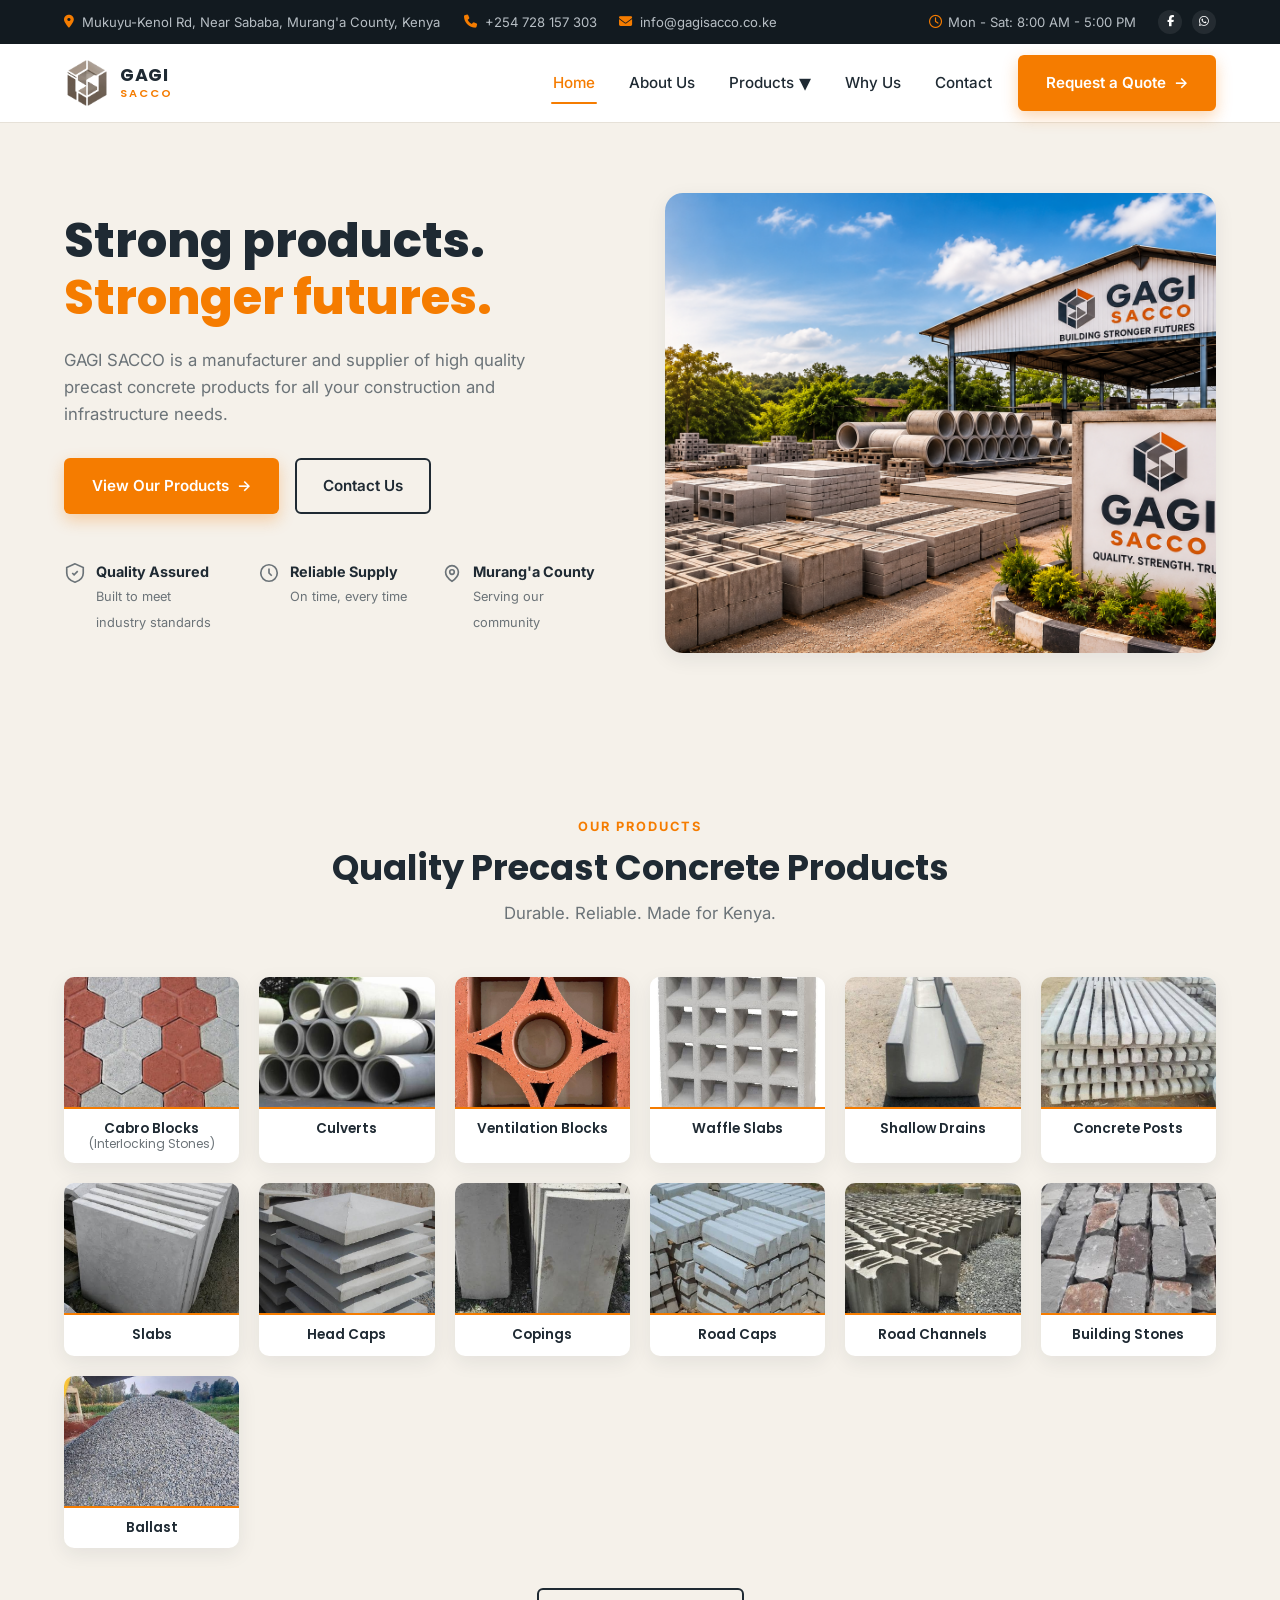
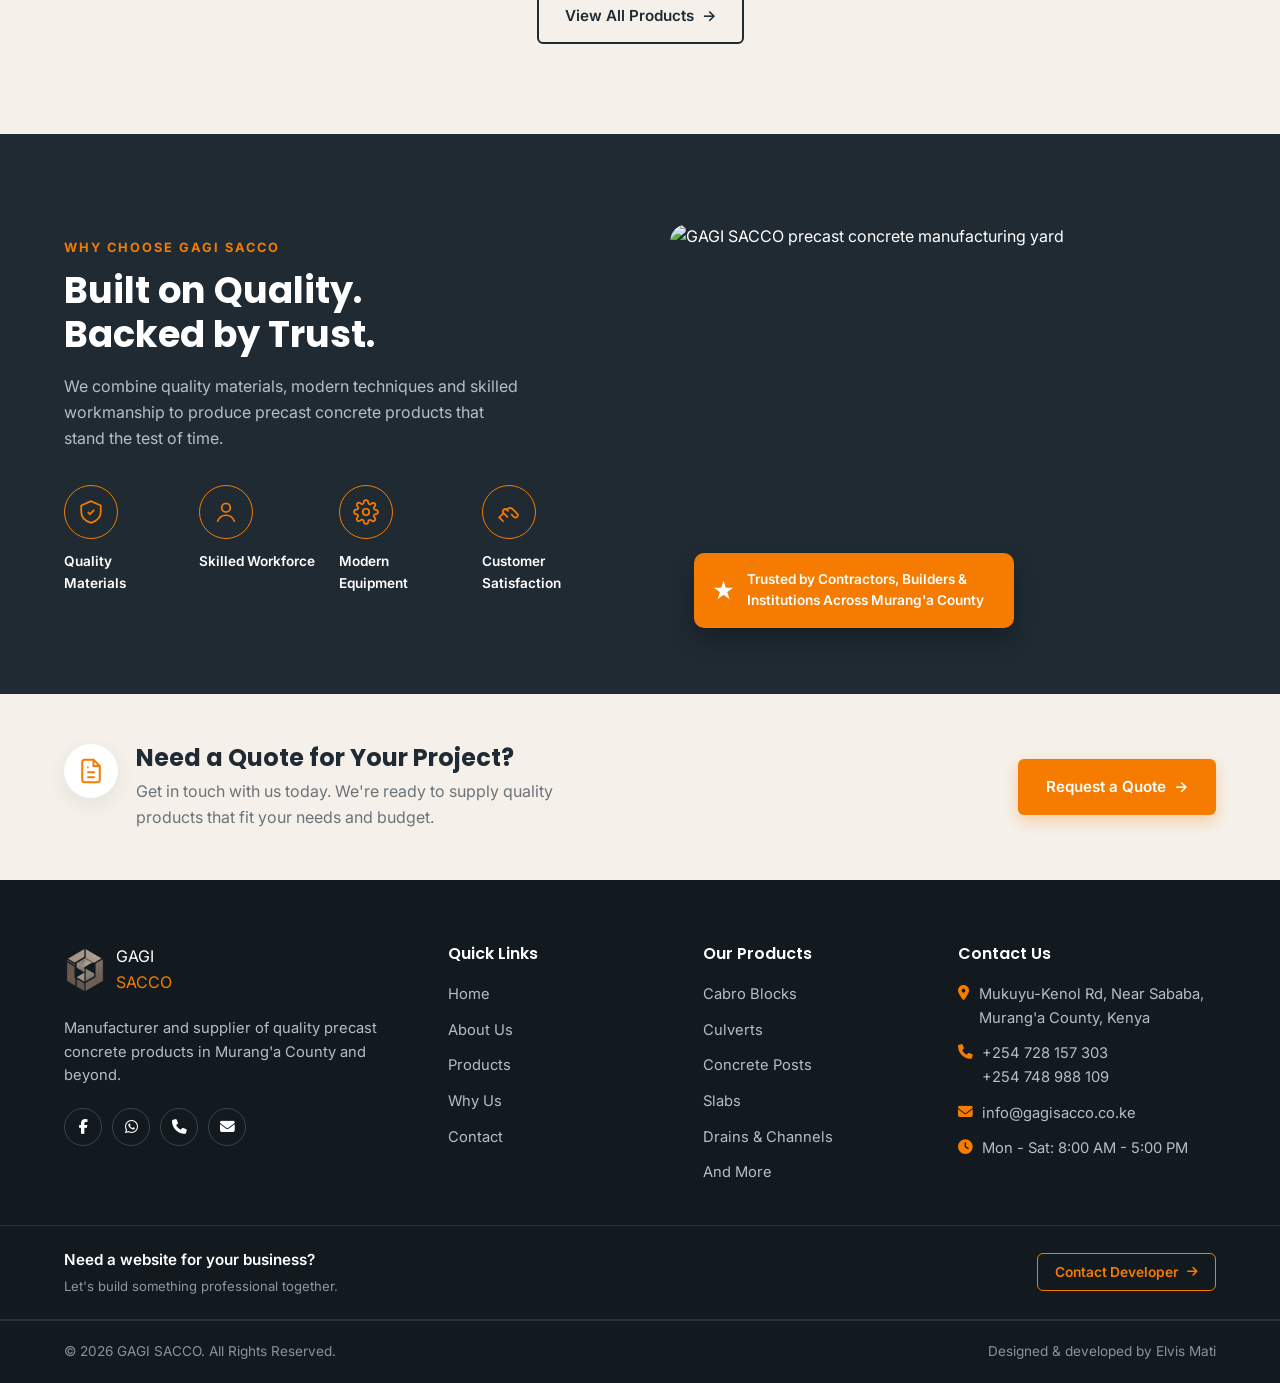
==== commit c3b5ae18: "Fix slabs image path and update contact phone number" ====
--- a/index.html
+++ b/index.html
@@ -258,7 +258,7 @@
             <h3>Concrete Posts</h3>
           </article>
           <article class="product-card" id="slabs">
-            <img src="assets/images/products/images.jfif" alt="Precast concrete slabs">
+            <img src="assets/images/products/slabs.png" alt="Precast concrete slabs">
             <h3>Slabs</h3>
           </article>
           <article class="product-card">
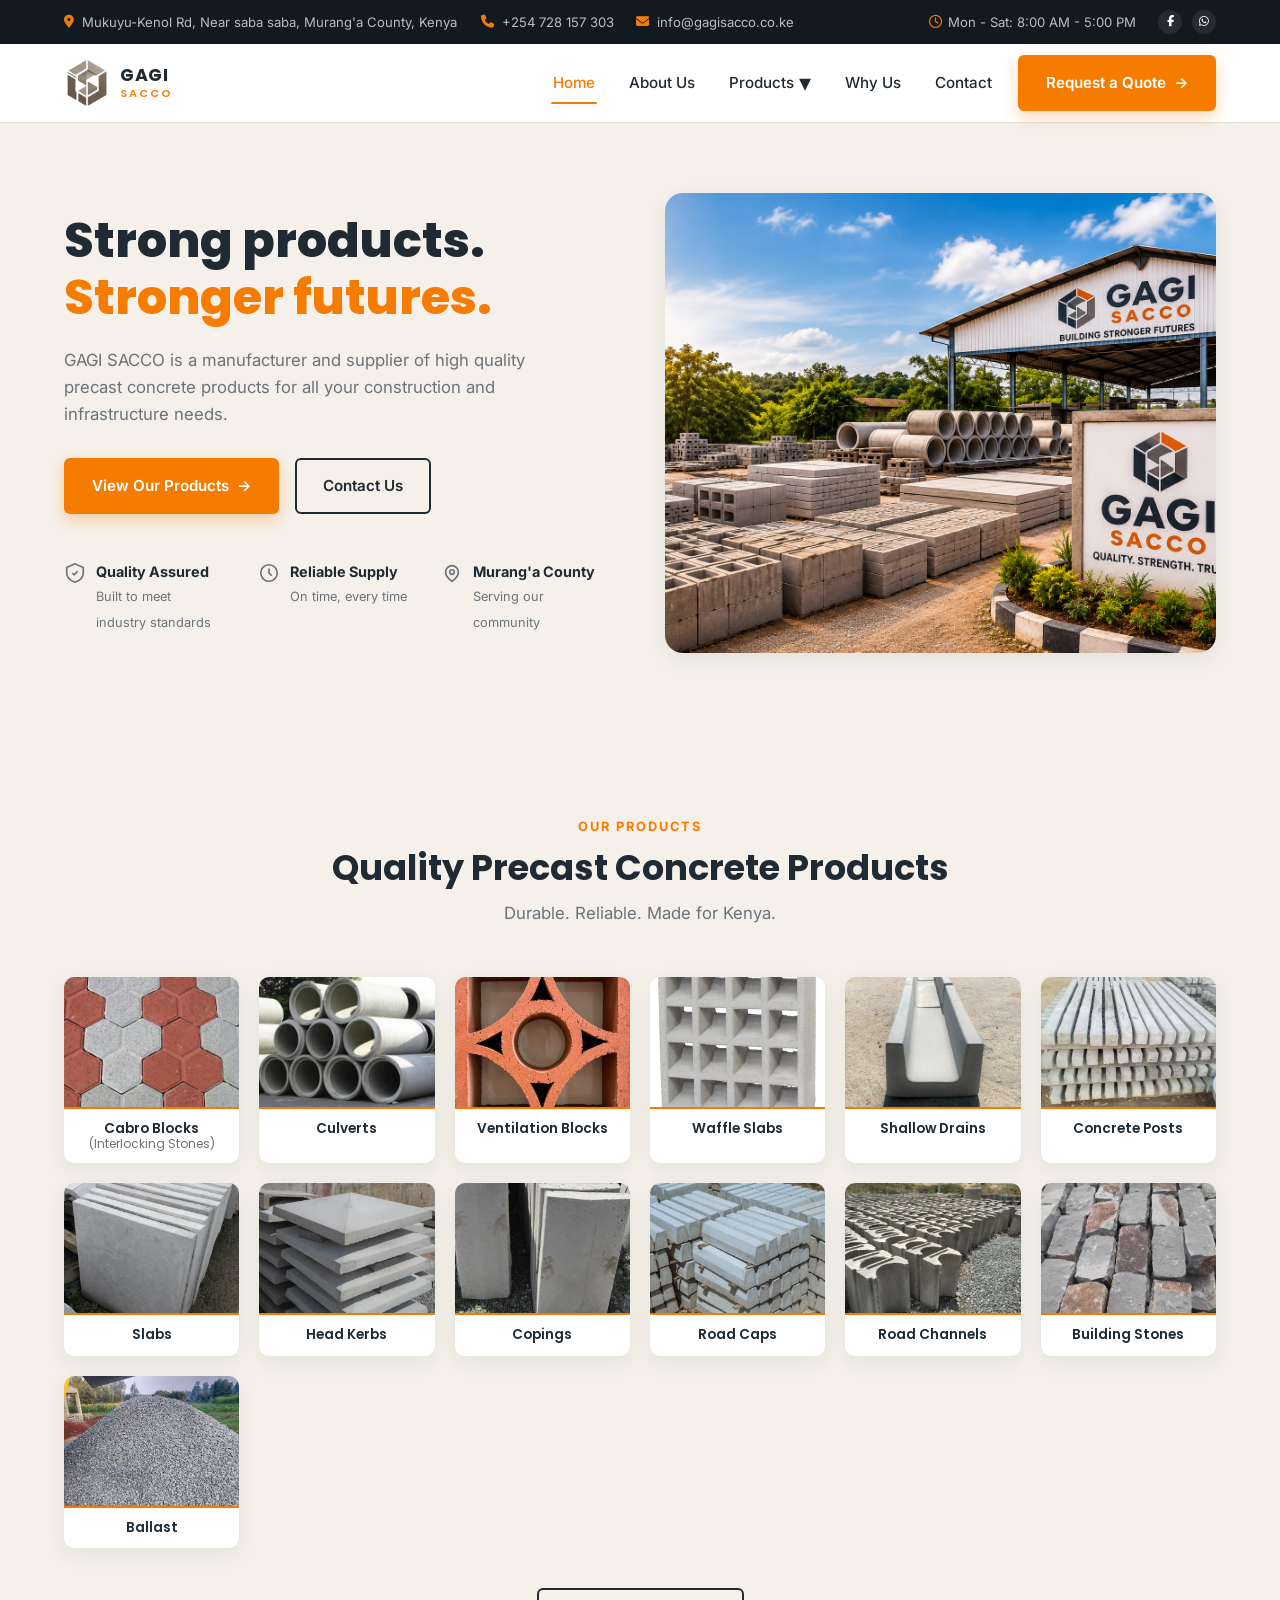
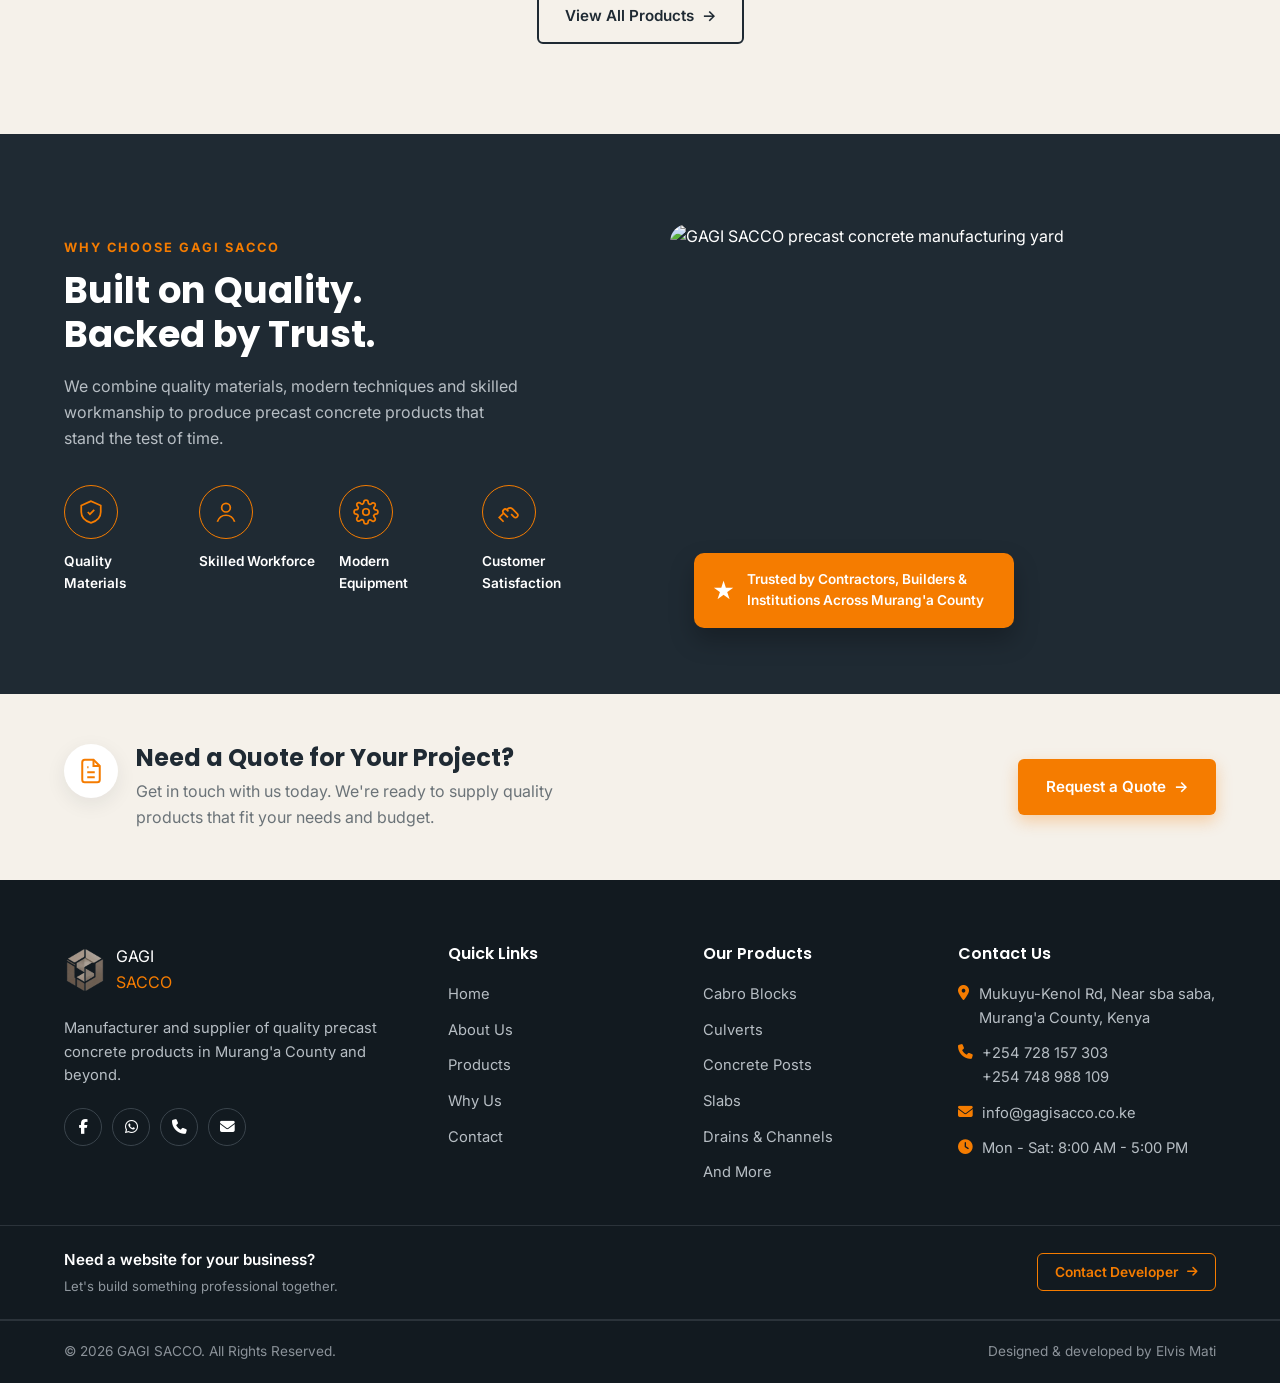
==== commit ceab37c4: "Update business location details" ====
--- a/index.html
+++ b/index.html
@@ -29,7 +29,7 @@
       <!-- FIXED LOCATION -->
       <div class="top-bar-location">
         <i class="fa-solid fa-location-dot" aria-hidden="true"></i>
-        <span>Mukuyu-Kenol Rd, Near Sababa, Murang'a County, Kenya</span>
+        <span>Mukuyu-Kenol Rd, Near saba saba, Murang'a County, Kenya</span>
       </div>
 
       <!-- MOVING CONTENT -->
@@ -263,7 +263,7 @@
           </article>
           <article class="product-card">
             <img src="assets/images/products/head caps.png" alt="Concrete culvert head caps">
-            <h3>Head Caps</h3>
+            <h3>Head Kerbs</h3>
           </article>
           <article class="product-card">
             <img src="assets/images/products/copings.png" alt="Precast concrete copings">
@@ -460,7 +460,7 @@
         <ul>
           <li>
             <i class="fa-solid fa-location-dot"></i>
-            Mukuyu-Kenol Rd, Near Sababa, Murang'a County, Kenya
+            Mukuyu-Kenol Rd, Near sba saba, Murang'a County, Kenya
           </li>
 
           <li>
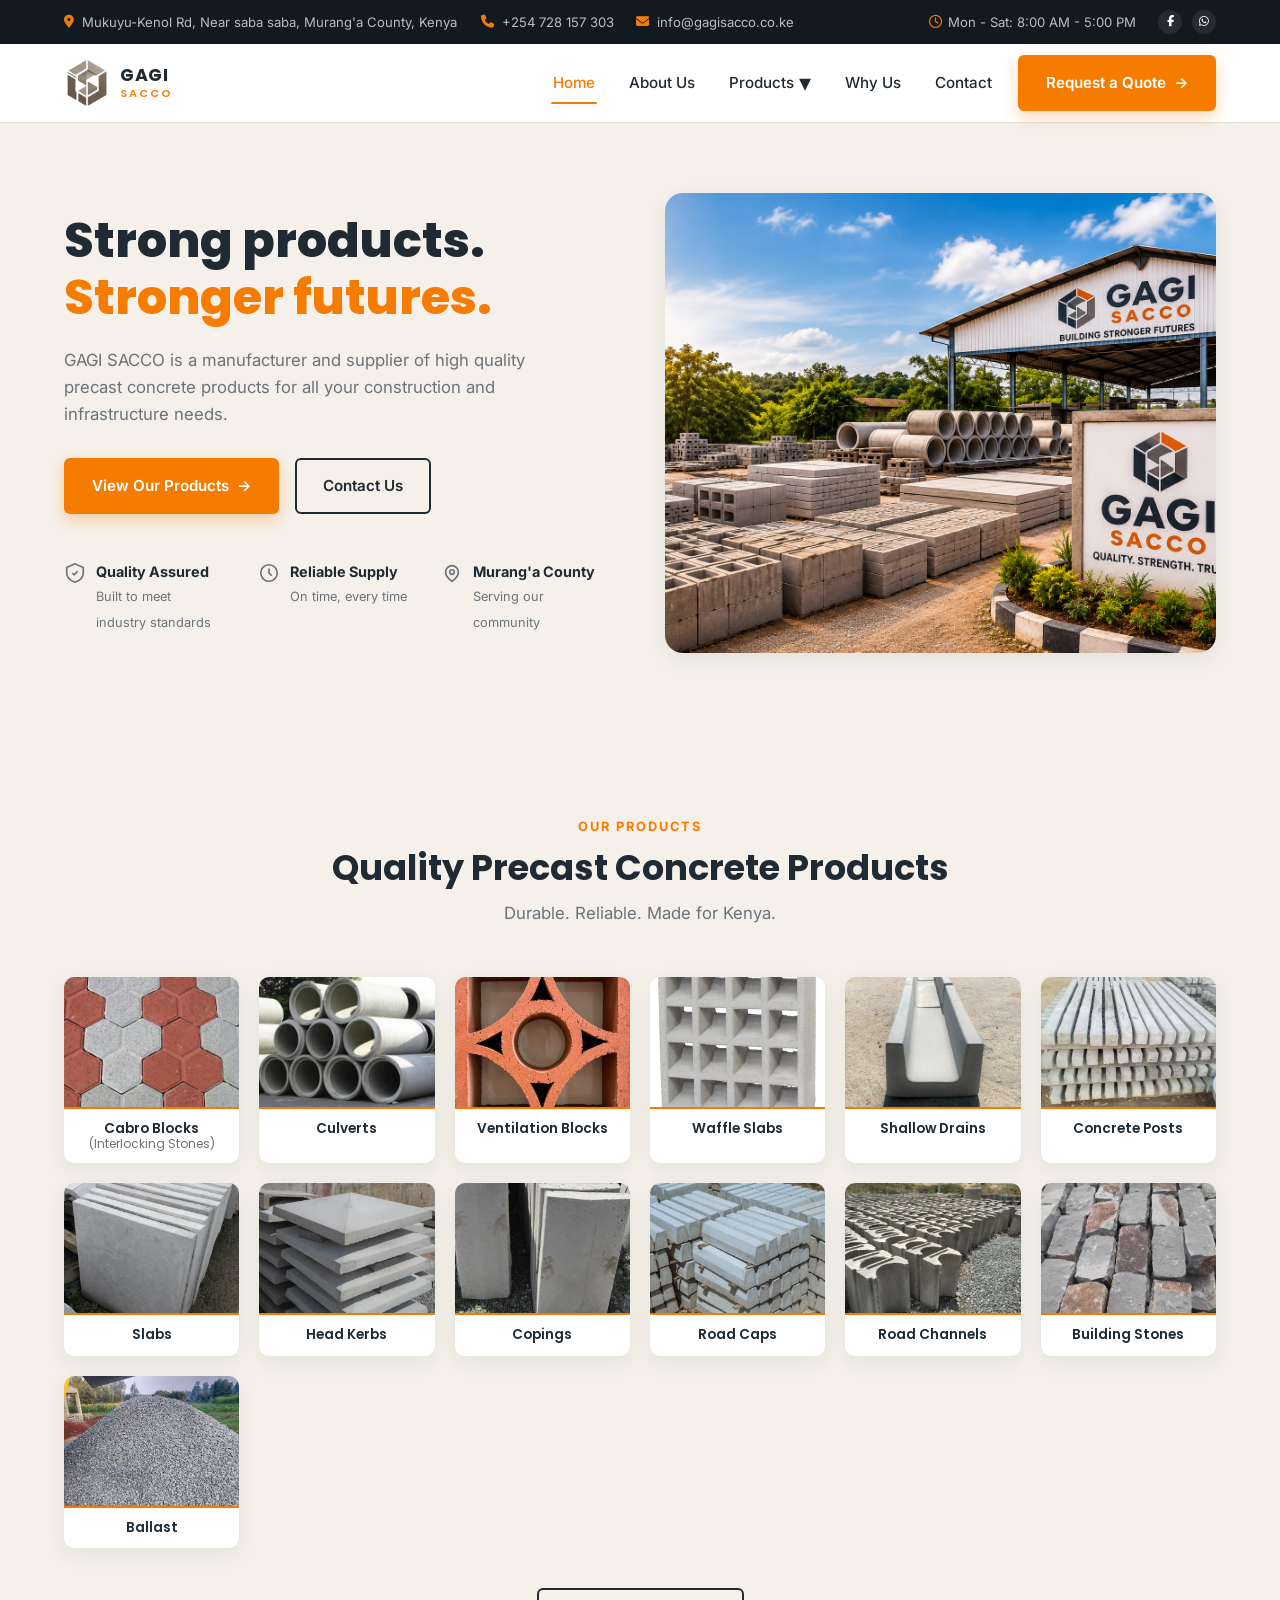
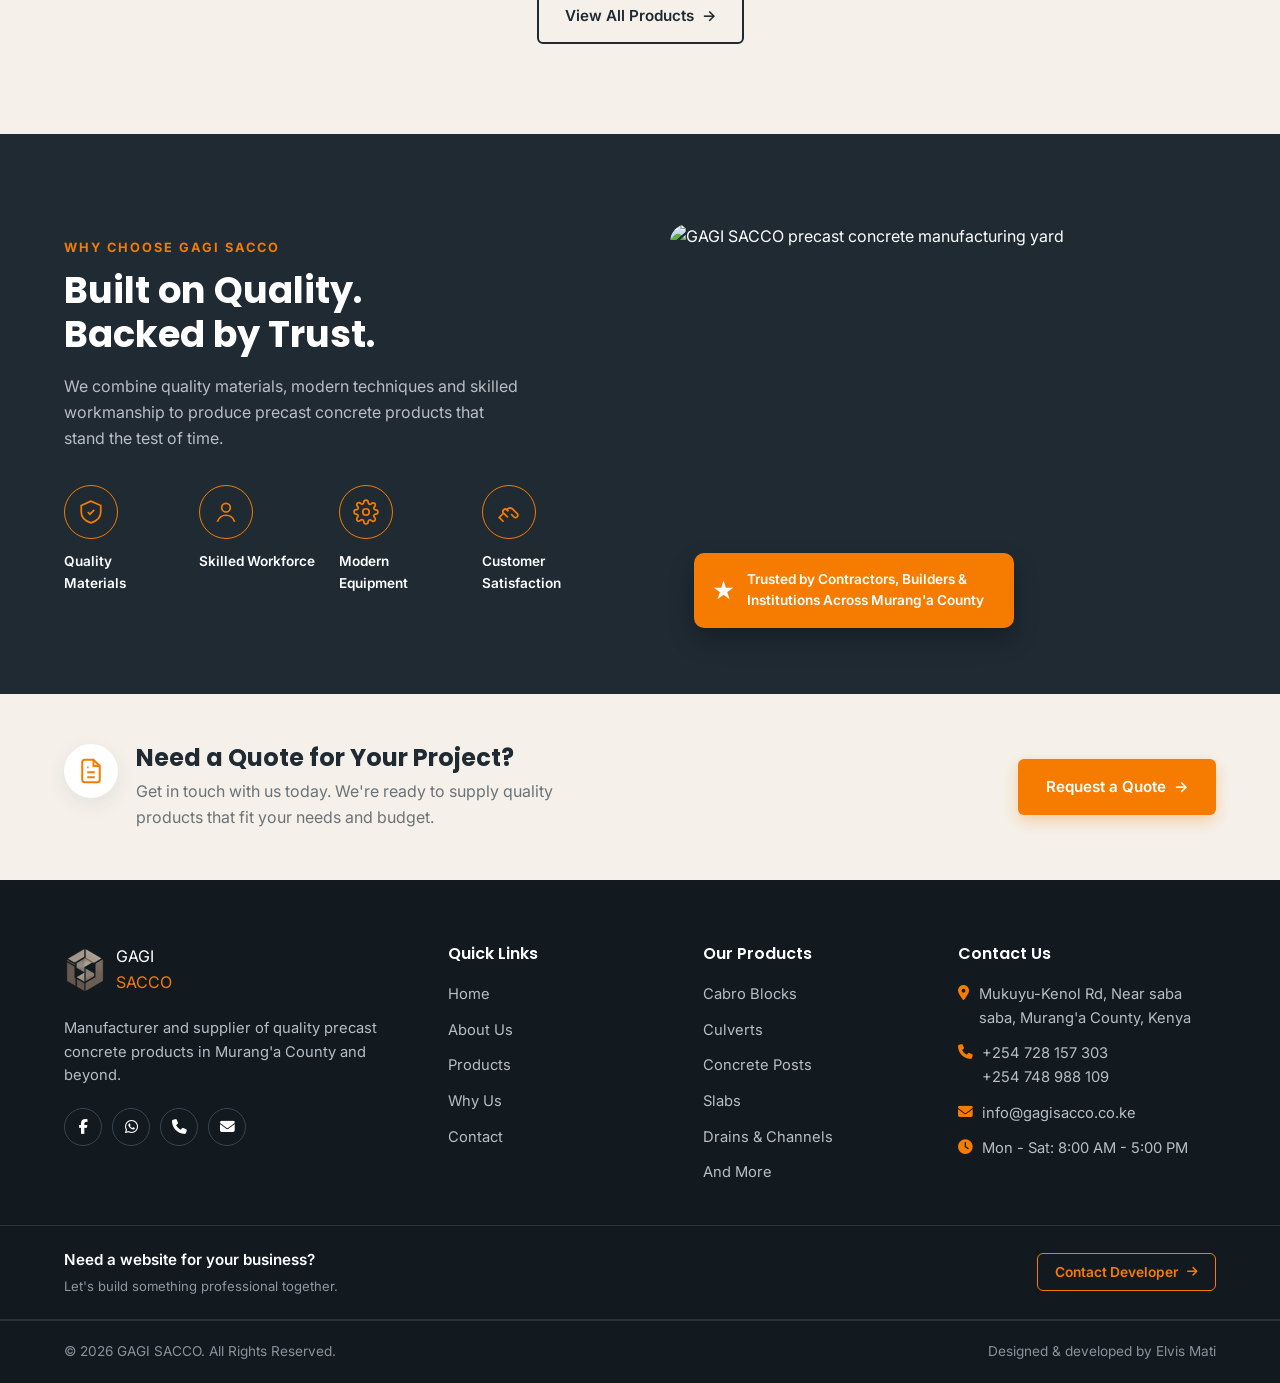
==== commit 8ca40cee: "Update business location details to saba saba" ====
--- a/index.html
+++ b/index.html
@@ -460,7 +460,7 @@
         <ul>
           <li>
             <i class="fa-solid fa-location-dot"></i>
-            Mukuyu-Kenol Rd, Near sba saba, Murang'a County, Kenya
+            Mukuyu-Kenol Rd, Near saba saba, Murang'a County, Kenya
           </li>
 
           <li>
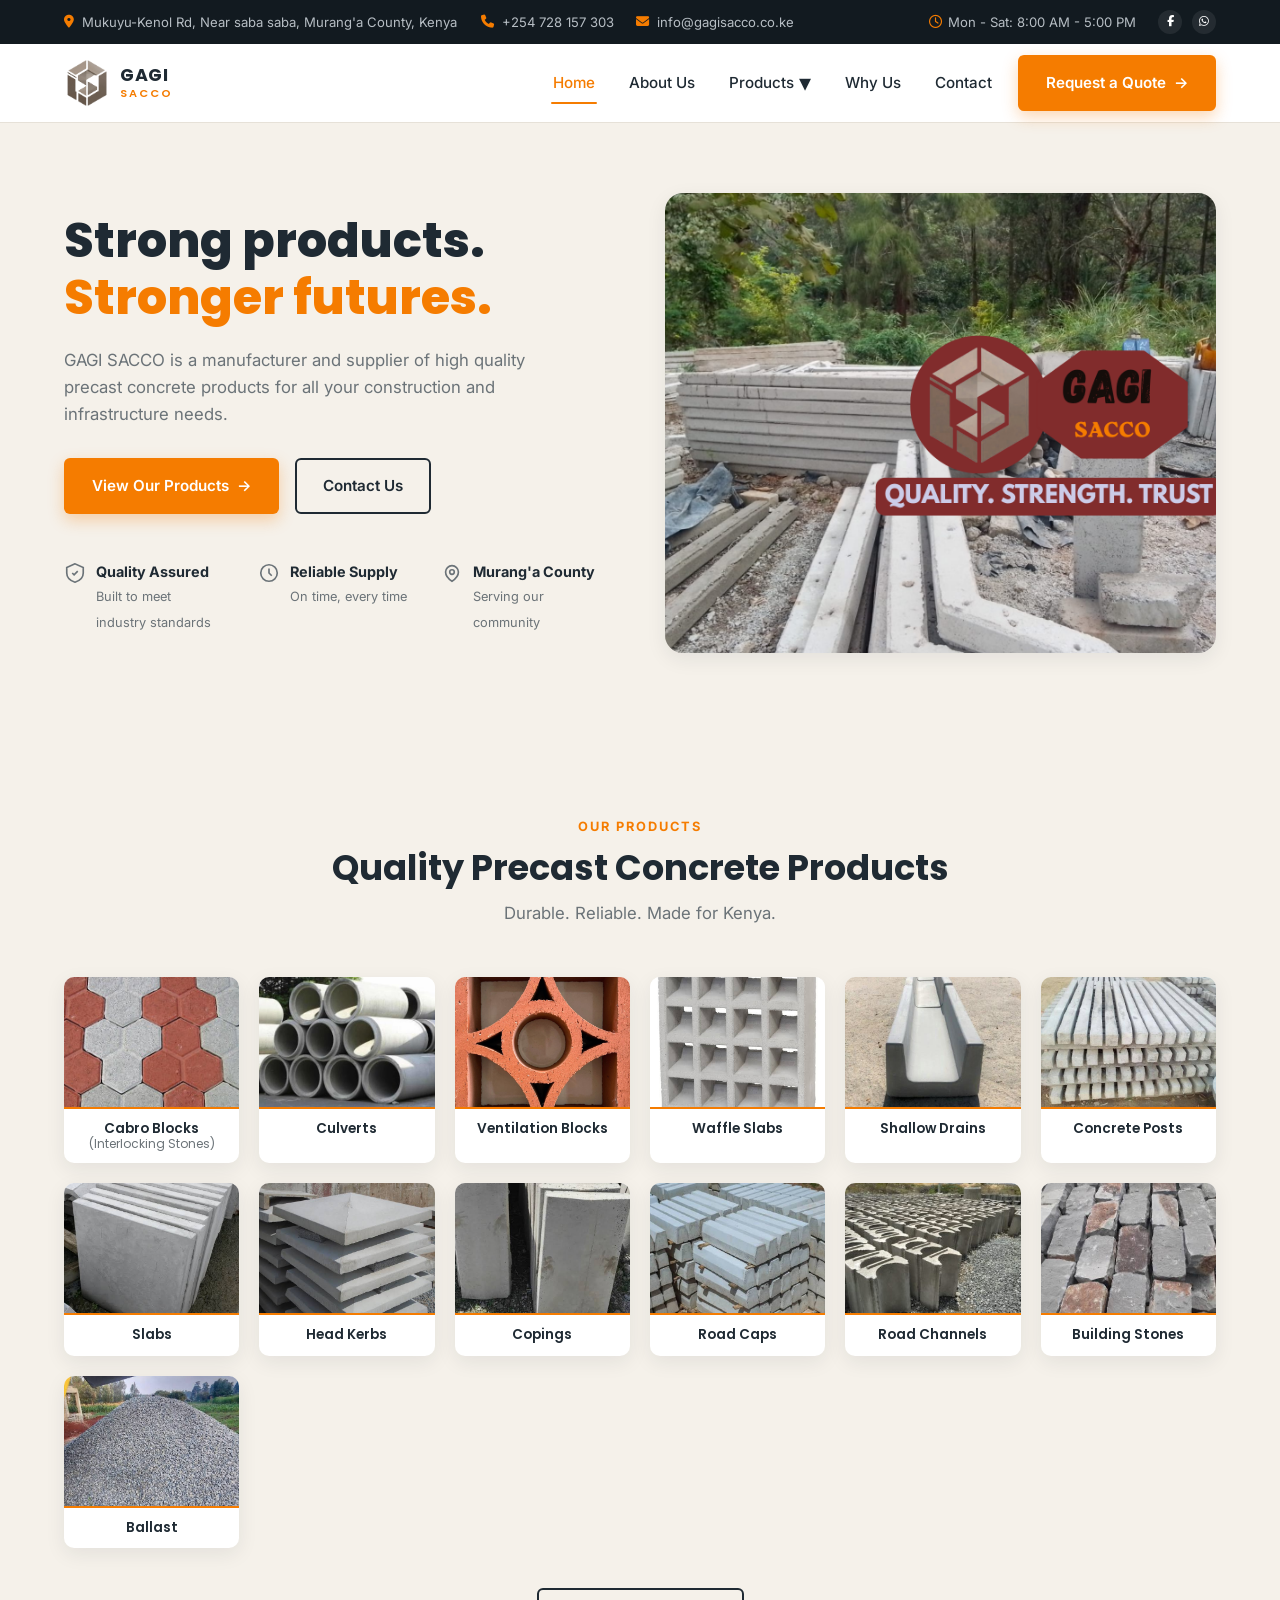
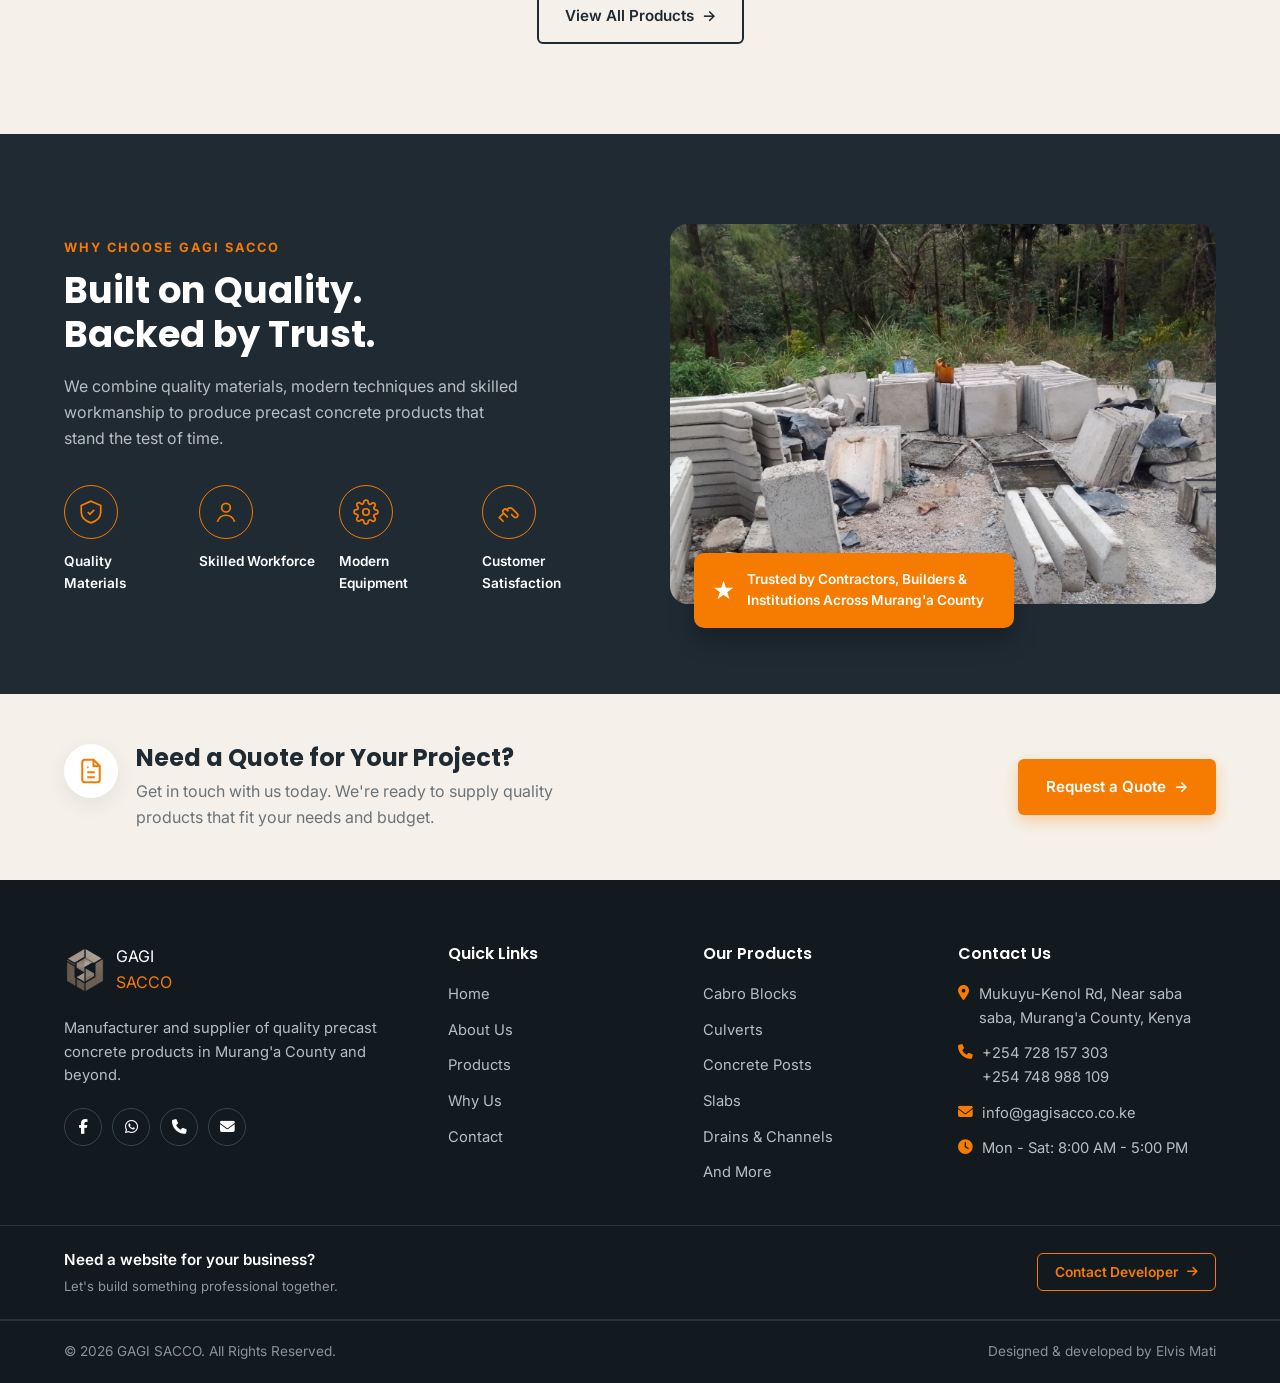
==== commit 3859d0a3: "Refine website content and update images" ====
--- a/index.html
+++ b/index.html
@@ -217,7 +217,7 @@
         </div>
 
         <div class="hero-media">
-          <img src="assets/images/gagi banner.png" alt="Stacked precast concrete blocks at GAGI SACCO yard" loading="eager">
+          <img src="assets/images/gagi-banner.png" alt="Stacked precast concrete blocks at GAGI SACCO yard" loading="eager">
         </div>
       </div>
     </section>
@@ -330,7 +330,7 @@
         </div>
 
         <div class="why-media">
-          <img src="https://images.unsplash.com/photo-1541976590-713941681591?w=800&q=80" alt="GAGI SACCO precast concrete manufacturing yard">
+          <img src="assets/images/quality-products.png" alt="GAGI SACCO precast concrete products">
           <div class="why-badge">
             <span class="why-badge-star" aria-hidden="true">&#9733;</span>
             <span>Trusted by Contractors, Builders &amp; Institutions Across Murang'a County</span>
--- a/css/top-utility-bar.css
+++ b/css/top-utility-bar.css
@@ -187,4 +187,107 @@
 
 .top-bar-social a:hover i {
   color: #FFFFFF !important;
+}
+
+/* ==========================================================================
+   MOBILE TOP UTILITY BAR
+   ========================================================================== */
+
+@media (max-width: 768px) {
+
+  /* --------------------------------------------------
+     MAIN UTILITY BAR
+     -------------------------------------------------- */
+
+  .top-bar-inner {
+    display: flex !important;
+    flex-direction: column !important;
+    align-items: stretch !important;
+
+    width: 100%;
+    padding: 8px 16px !important;
+
+    gap: 8px !important;
+  }
+
+
+  /* --------------------------------------------------
+     LOCATION — FULL WIDTH
+     -------------------------------------------------- */
+
+  .top-bar-location {
+    display: flex !important;
+    align-items: flex-start !important;
+
+    width: 100% !important;
+    max-width: 100% !important;
+
+    margin: 0 !important;
+    padding: 0 !important;
+
+    gap: 8px !important;
+
+    flex: 0 0 auto !important;
+    flex-shrink: 1 !important;
+
+    white-space: normal !important;
+
+    overflow: visible !important;
+  }
+
+  .top-bar-location i {
+    flex: 0 0 auto !important;
+    flex-shrink: 0 !important;
+
+    margin-top: 3px;
+  }
+
+  .top-bar-location span {
+    display: block !important;
+
+    width: auto !important;
+    max-width: none !important;
+    min-width: 0 !important;
+
+    flex: 1 1 auto !important;
+
+    white-space: normal !important;
+
+    overflow: visible !important;
+    text-overflow: clip !important;
+
+    word-break: normal !important;
+    overflow-wrap: break-word !important;
+
+    line-height: 1.4;
+  }
+
+
+  /* --------------------------------------------------
+     SECOND ROW — PHONE / EMAIL / HOURS
+     -------------------------------------------------- */
+
+  .top-bar-marquee {
+    display: flex !important;
+    align-items: center !important;
+
+    width: 100% !important;
+    max-width: 100% !important;
+
+    margin-left: 0 !important;
+
+    flex: 0 0 auto !important;
+
+    overflow: hidden;
+  }
+
+  .top-bar-marquee-content {
+    display: flex !important;
+    align-items: center !important;
+
+    width: 100% !important;
+
+    gap: 18px !important;
+  }
+
 }
